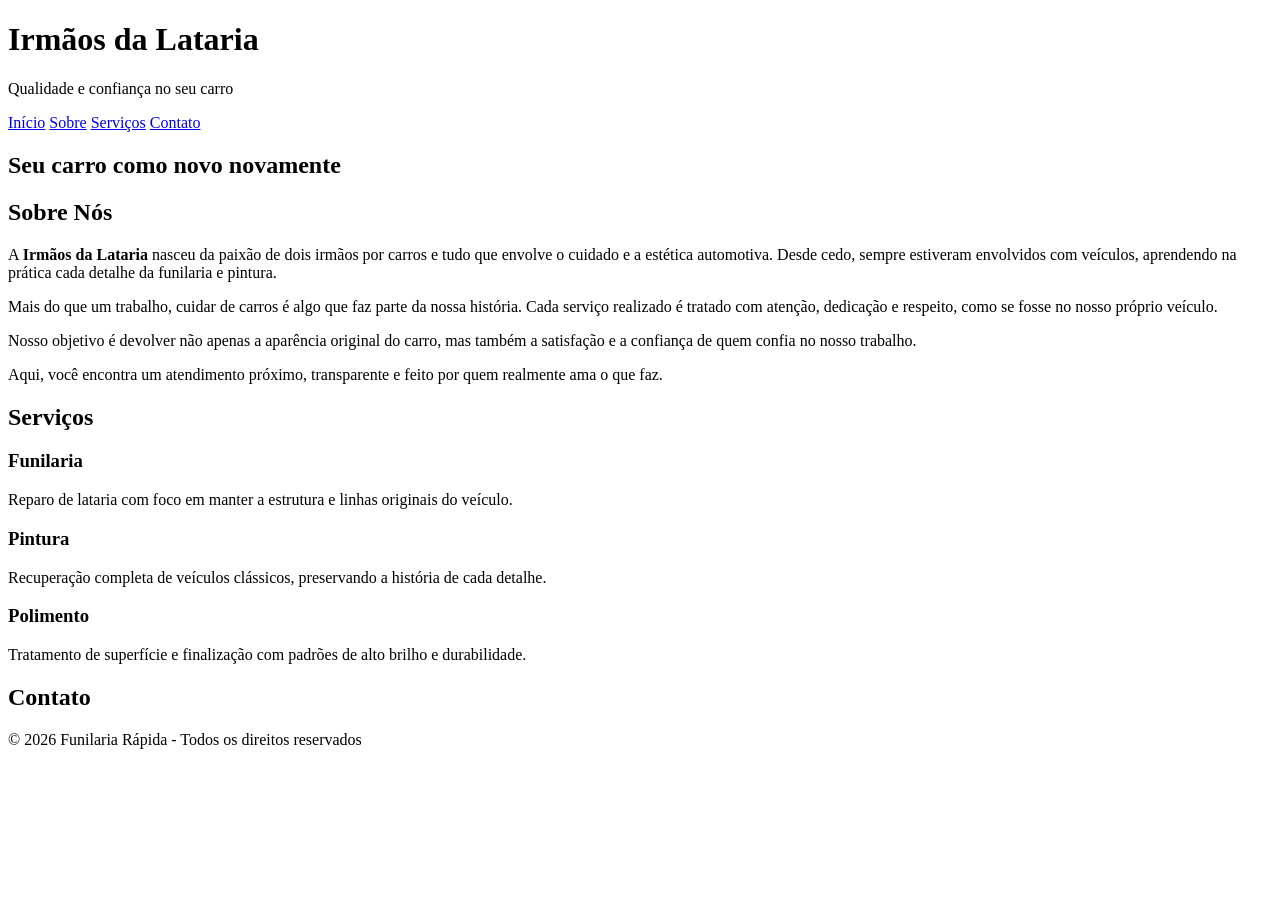
==== index.html @ d2d733c0 "ajustes" ====
<!DOCTYPE html>
<html lang="pt-br">

<head>
    <meta charset="UTF-8">
    <meta name="viewport" content="width=device-width, initial-scale=1.0">
    <link rel="shortcut icon" href="" type="image/x-icon">
    <title>Irmãos da Lataria</title>
    <link rel="stylesheet" href="reset.css">
    <link rel="stylesheet" href="style.css">
</head>

<body>

    <header>
        <h1>Irmãos da Lataria</h1>
        <p>Qualidade e confiança no seu carro</p>
    </header>

    <nav>
        <a href="#">Início</a>
        <a href="#sobre">Sobre</a>
        <a href="#servicos">Serviços</a>
        <a href="#contato">Contato</a>
    </nav>

    <section class="banner">
        <h2>Seu carro como novo novamente</h2>
    </section>

    <section class="sobre">
        <h2>Sobre Nós</h2>

        <div class="about">
            <p>
                A <strong>Irmãos da Lataria</strong> nasceu da paixão de dois irmãos por carros e tudo
                que envolve o cuidado e a estética automotiva. Desde cedo, sempre estiveram
                envolvidos com veículos, aprendendo na prática cada detalhe da funilaria e pintura.
            </p>

            <p>
                Mais do que um trabalho, cuidar de carros é algo que faz parte da nossa história.
                Cada serviço realizado é tratado com atenção, dedicação e respeito, como se fosse
                no nosso próprio veículo.
            </p>

            <p>
                Nosso objetivo é devolver não apenas a aparência original do carro, mas também a
                satisfação e a confiança de quem confia no nosso trabalho.
            </p>

            <p>
                Aqui, você encontra um atendimento próximo, transparente e feito por quem realmente
                ama o que faz.
            </p>
        </div>
    </section>

    <section class="servicos">
        <h2>Serviços</h2>

        <div class="servico">
            <div class="card">
                <h3>Funilaria</h3>
                <p>Reparo de lataria com foco em manter a estrutura e linhas originais do veículo.</p>
            </div>

            <div class="card">
                <h3>Pintura</h3>
                <p>Recuperação completa de veículos clássicos, preservando a história de cada detalhe.</p>
            </div>

            <div class="card">
                <h3>Polimento</h3>
                <p>Tratamento de superfície e finalização com padrões de alto brilho e durabilidade.</p>
            </div>
        </div>
    </section>

    <section class="contato">
        <h2>Contato</h2>
        <p></p>
        <p></p>
        <p></p>
    </section>

    <footer>
        <p>© 2026 Funilaria Rápida - Todos os direitos reservados</p>
    </footer>

</body>

</html>
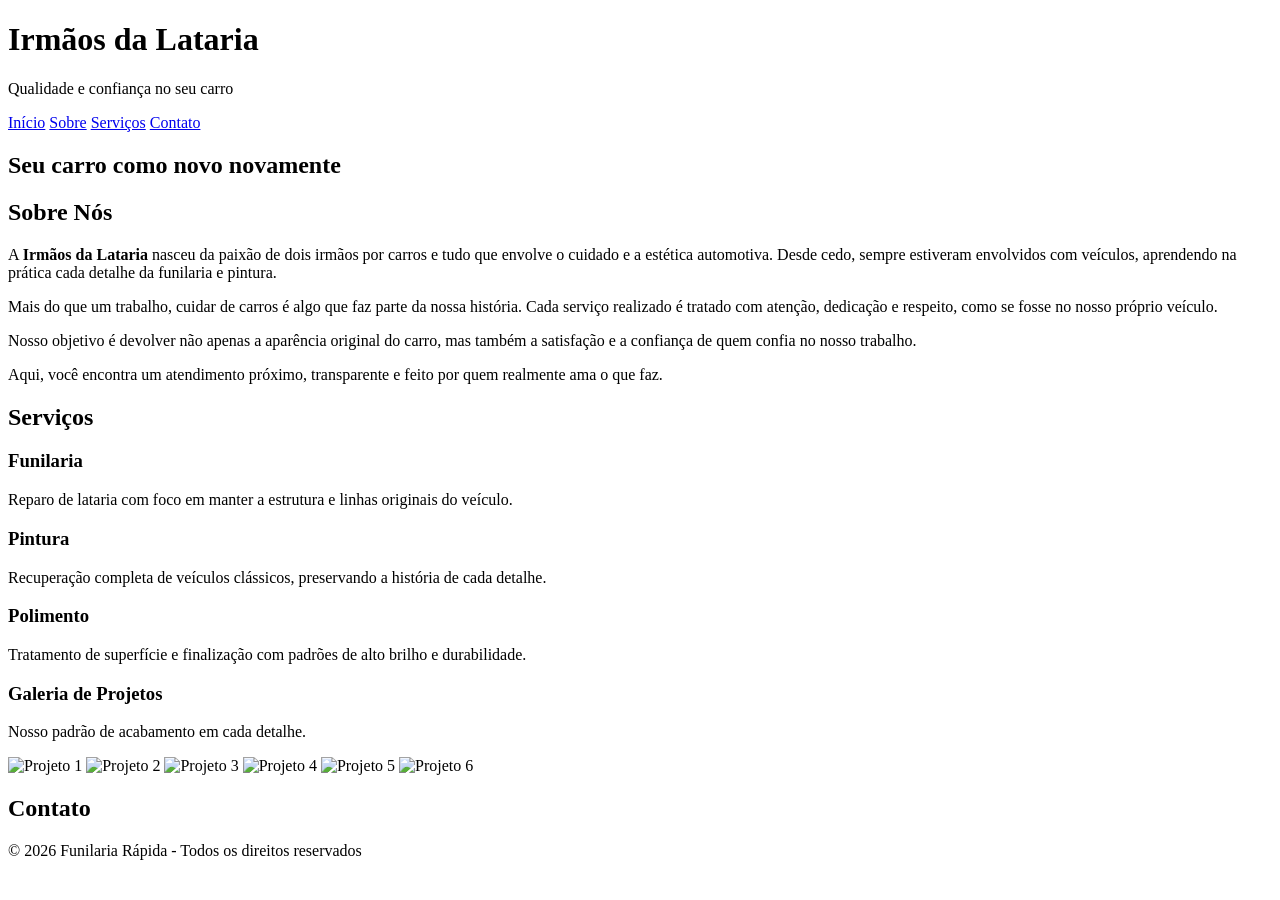
==== commit f7acc5a2: "subindo as outras pags" ====
--- a/index.html
+++ b/index.html
@@ -77,6 +77,20 @@
         </div>
     </section>
 
+    <section class="galeria">
+        <h3>Galeria de Projetos</h3>
+        <p>Nosso padrão de acabamento em cada detalhe.</p>
+
+        <div class="carousel">
+            <img src="img/car1.jpg" alt="Projeto 1" />
+            <img src="img/car2.jpg" alt="Projeto 2" />
+            <img src="img/car3.jpg" alt="Projeto 3" />
+            <img src="img/car4.jpg" alt="Projeto 4" />
+            <img src="img/car5.jpg" alt="Projeto 5" />
+            <img src="img/car6.jpg" alt="Projeto 6" />
+        </div>
+    </section>
+
     <section class="contato">
         <h2>Contato</h2>
         <p></p>
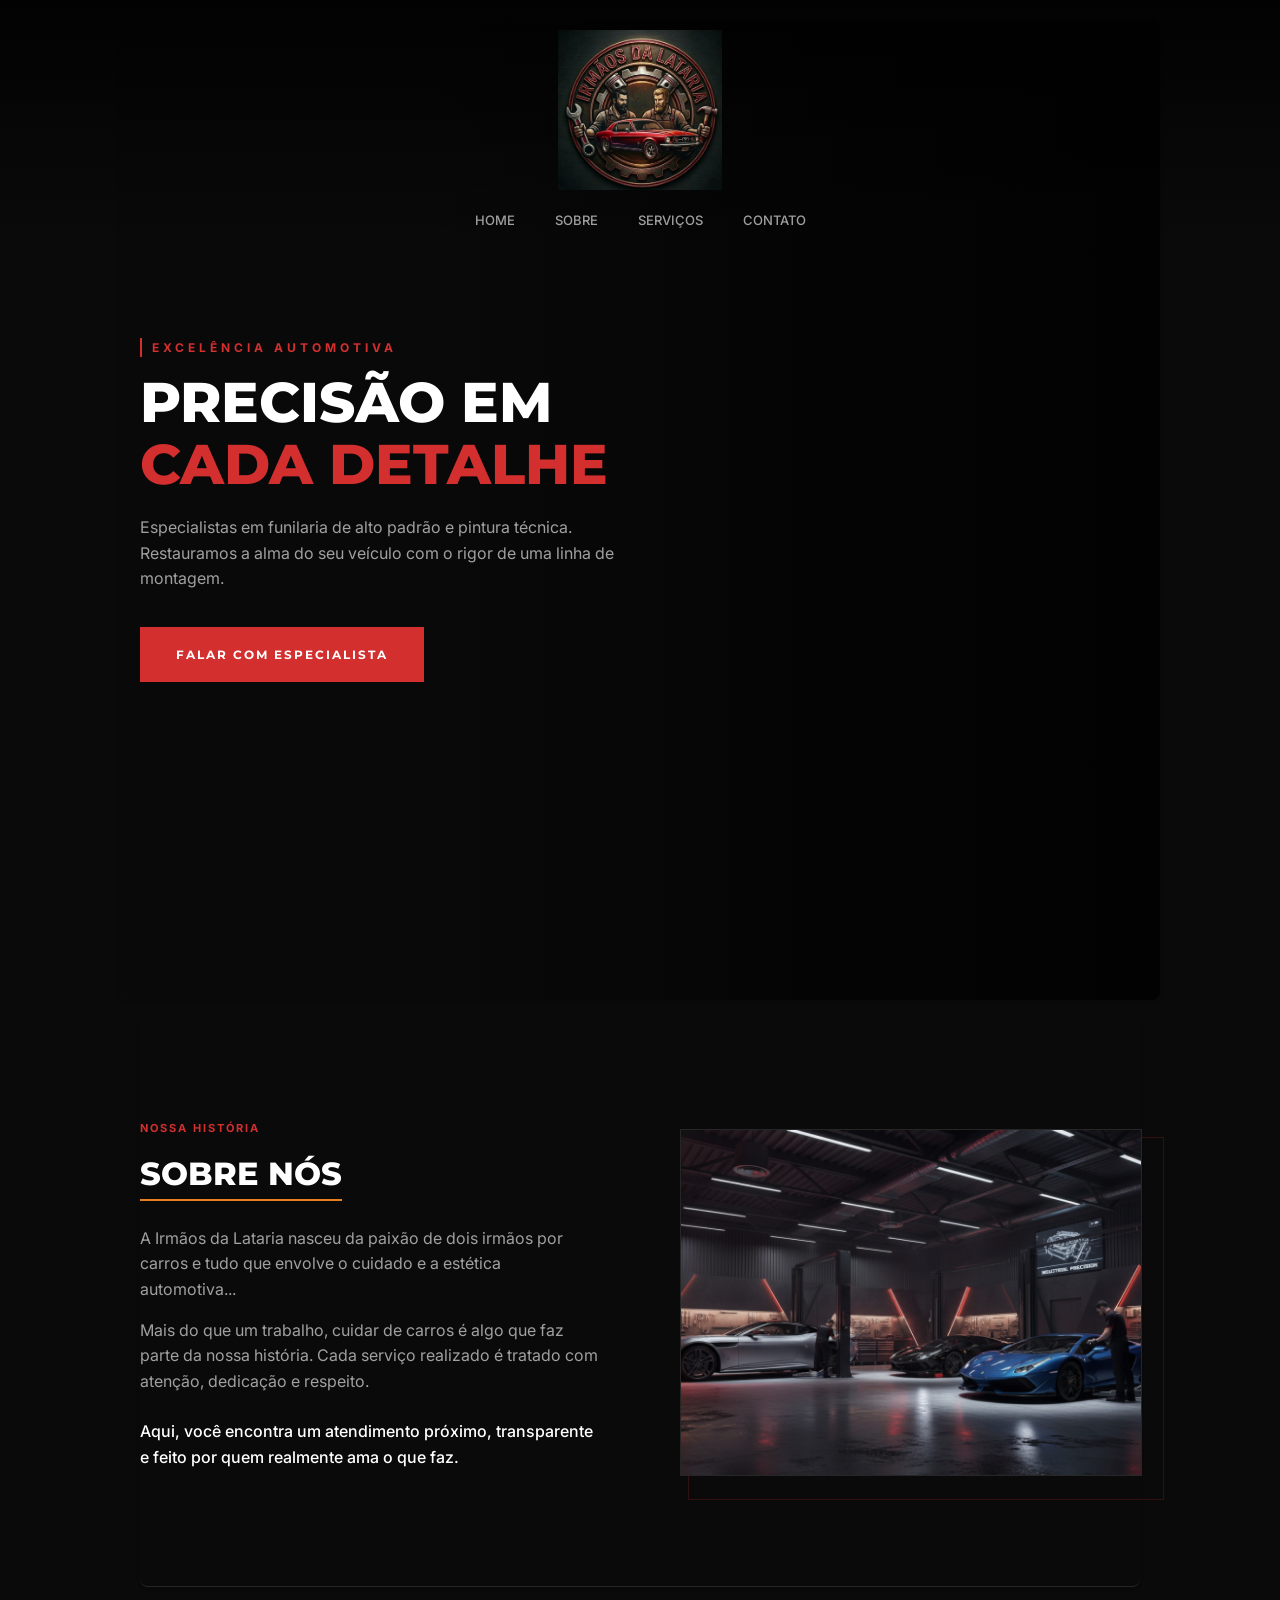
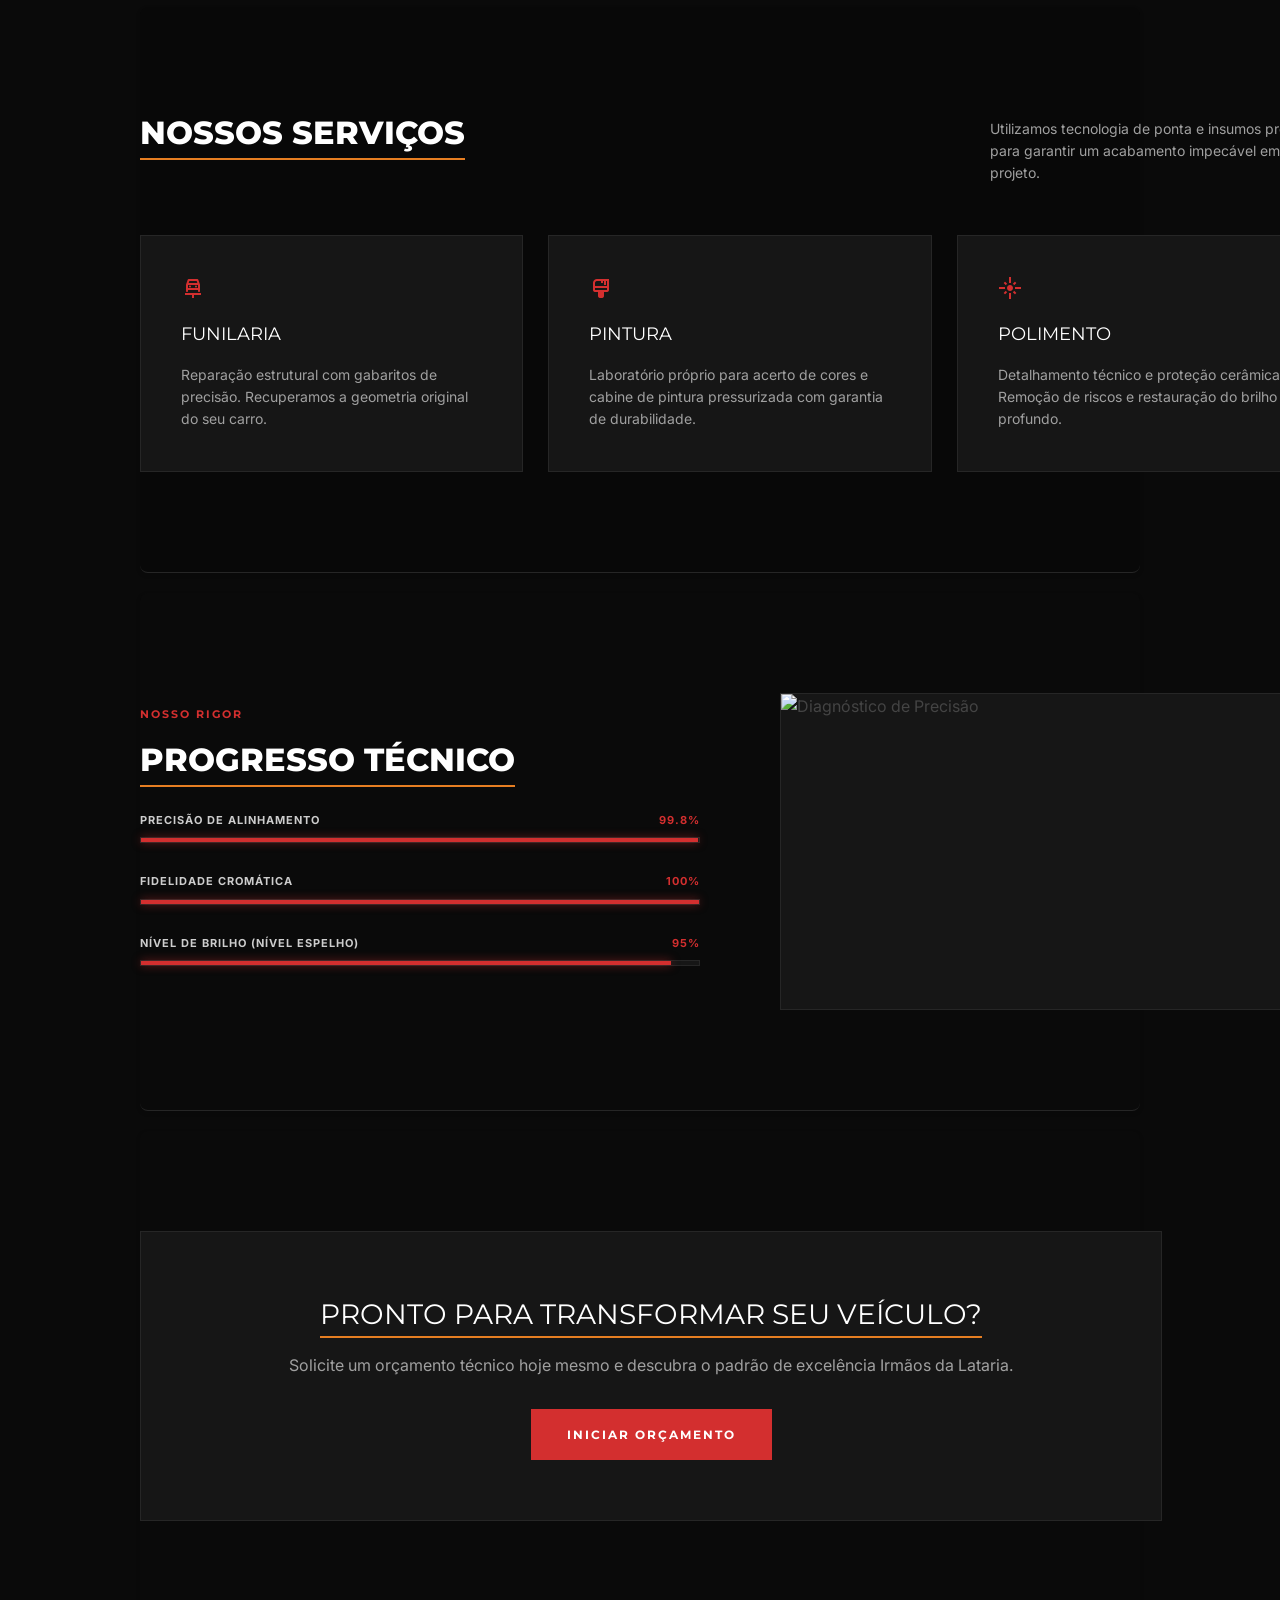
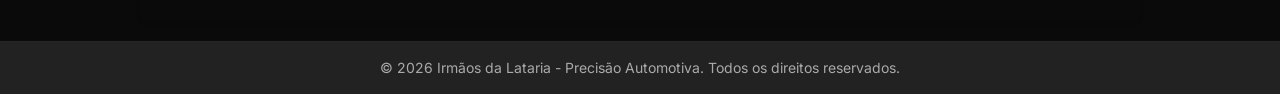
==== commit c6dda219: "ajuste nas imgs" ====
--- a/index.html
+++ b/index.html
@@ -4,104 +4,149 @@
 <head>
     <meta charset="UTF-8">
     <meta name="viewport" content="width=device-width, initial-scale=1.0">
-    <link rel="shortcut icon" href="" type="image/x-icon">
-    <title>Irmãos da Lataria</title>
-    <link rel="stylesheet" href="reset.css">
-    <link rel="stylesheet" href="style.css">
+    <title>Irmãos da Lataria | Precisão Automotiva</title>
+    <link rel="stylesheet" href="css/reset.css">
+    <link rel="stylesheet" href="css/style.css">
+    <link
+        href="https://fonts.googleapis.com/css2?family=Montserrat:wght@700;800&family=Inter:wght@400;500;700&display=swap"
+        rel="stylesheet">
+    <link href="https://fonts.googleapis.com/css2?family=Material+Symbols+Outlined:wght,FILL@100..700,0..1&display=swap"
+        rel="stylesheet">
 </head>
 
 <body>
-
-    <header>
-        <h1>Irmãos da Lataria</h1>
-        <p>Qualidade e confiança no seu carro</p>
+    <header class="cabecalhoPrincipal">
+        <div class="containerCabecalho">
+            <div class="logo">
+                <img src="img/logo.png" alt="Logo Irmãos da Lataria" class="logoImagem">
+            </div>
+            <nav class="menuNavegacao">
+                <a href="#">Home</a>
+                <a href="#sobre">Sobre</a>
+                <a href="#servicos">Serviços</a>
+                <a href="#contato">Contato</a>
+            </nav>
+        </div>
     </header>
 
-    <nav>
-        <a href="#">Início</a>
-        <a href="#sobre">Sobre</a>
-        <a href="#servicos">Serviços</a>
-        <a href="#contato">Contato</a>
-    </nav>
-
-    <section class="banner">
-        <h2>Seu carro como novo novamente</h2>
-    </section>
-
-    <section class="sobre">
-        <h2>Sobre Nós</h2>
-
-        <div class="about">
-            <p>
-                A <strong>Irmãos da Lataria</strong> nasceu da paixão de dois irmãos por carros e tudo
-                que envolve o cuidado e a estética automotiva. Desde cedo, sempre estiveram
-                envolvidos com veículos, aprendendo na prática cada detalhe da funilaria e pintura.
-            </p>
-
-            <p>
-                Mais do que um trabalho, cuidar de carros é algo que faz parte da nossa história.
-                Cada serviço realizado é tratado com atenção, dedicação e respeito, como se fosse
-                no nosso próprio veículo.
-            </p>
-
-            <p>
-                Nosso objetivo é devolver não apenas a aparência original do carro, mas também a
-                satisfação e a confiança de quem confia no nosso trabalho.
-            </p>
-
-            <p>
-                Aqui, você encontra um atendimento próximo, transparente e feito por quem realmente
-                ama o que faz.
-            </p>
+    <section class="secaoBanner">
+        <div class="mascaraBanner"></div>
+        <div class="conteudoBanner">
+            <span class="subtituloBanner">Excelência Automotiva</span>
+            <h1 class="tituloBanner">Precisão em<br><span class="textoVermelho">cada detalhe</span></h1>
+            <p class="descricaoBanner">Especialistas em funilaria de alto padrão e pintura técnica. Restauramos a alma
+                do seu veículo com o rigor de uma linha de montagem.</p>
+            <a href="#contato" class="botaoPrincipal">Falar com Especialista</a>
         </div>
     </section>
 
-    <section class="servicos">
-        <h2>Serviços</h2>
-
-        <div class="servico">
-            <div class="card">
-                <h3>Funilaria</h3>
-                <p>Reparo de lataria com foco em manter a estrutura e linhas originais do veículo.</p>
+    <section id="sobre" class="secaoSobre">
+        <div class="containerSobre">
+            <div class="textoSobre">
+                <span class="subtituloSecao">Nossa História</span>
+                <h2 class="tituloSecao">Sobre Nós</h2>
+                <p>A <strong>Irmãos da Lataria</strong> nasceu da paixão de dois irmãos por carros e tudo que envolve o
+                    cuidado e a estética automotiva...</p>
+                <p>Mais do que um trabalho, cuidar de carros é algo que faz parte da nossa história. Cada serviço
+                    realizado é tratado com atenção, dedicação e respeito.</p>
+                <p class="textoDestque">Aqui, você encontra um atendimento próximo, transparente e feito por quem
+                    realmente ama o que faz.</p>
             </div>
-
-            <div class="card">
-                <h3>Pintura</h3>
-                <p>Recuperação completa de veículos clássicos, preservando a história de cada detalhe.</p>
-            </div>
-
-            <div class="card">
-                <h3>Polimento</h3>
-                <p>Tratamento de superfície e finalização com padrões de alto brilho e durabilidade.</p>
+            <div class="imagemSobreContainer">
+                <div class="efeitoBordaImagem"></div>
+                <img src="img/oficina.png" alt="Oficina Irmãos da Lataria" class="imagemEspaco">
             </div>
         </div>
     </section>
 
-    <section class="galeria">
-        <h3>Galeria de Projetos</h3>
-        <p>Nosso padrão de acabamento em cada detalhe.</p>
-
-        <div class="carousel">
-            <img src="img/car1.jpg" alt="Projeto 1" />
-            <img src="img/car2.jpg" alt="Projeto 2" />
-            <img src="img/car3.jpg" alt="Projeto 3" />
-            <img src="img/car4.jpg" alt="Projeto 4" />
-            <img src="img/car5.jpg" alt="Projeto 5" />
-            <img src="img/car6.jpg" alt="Projeto 6" />
+    <section id="servicos" class="secaoServicos">
+        <div class="containerServicos">
+            <div class="topoServicos">
+                <h2 class="tituloSecao">Nossos Serviços</h2>
+                <p class="resumoServicos">Utilizamos tecnologia de ponta e insumos premium para garantir um acabamento
+                    impecável em cada projeto.</p>
+            </div>
+            <div class="gradeServicos">
+                <div class="cardServico">
+                    <span class="material-symbols-outlined iconeCard">car_repair</span>
+                    <h3>Funilaria</h3>
+                    <p>Reparação estrutural com gabaritos de precisão. Recuperamos a geometria original do seu carro.
+                    </p>
+                </div>
+                <div class="cardServico">
+                    <span class="material-symbols-outlined iconeCard">format_paint</span>
+                    <h3>Pintura</h3>
+                    <p>Laboratório próprio para acerto de cores e cabine de pintura pressurizada com garantia de
+                        durabilidade.</p>
+                </div>
+                <div class="cardServico">
+                    <span class="material-symbols-outlined iconeCard">flare</span>
+                    <h3>Polimento</h3>
+                    <p>Detalhamento técnico e proteção cerâmica. Remoção de riscos e restauração do brilho profundo.</p>
+                </div>
+            </div>
         </div>
     </section>
 
-    <section class="contato">
-        <h2>Contato</h2>
-        <p></p>
-        <p></p>
-        <p></p>
+    <section class="secaoProgresso">
+        <div class="containerProgresso">
+            <div class="infoProgresso">
+                <h3 class="subtituloSecao">Nosso Rigor</h3>
+                <h2 class="tituloSecao">Progresso Técnico</h2>
+                <div class="grupoIndicadores">
+
+                    <div class="itemIndicador">
+                        <div class="legendasIndicador">
+                            <span>Precisão de Alinhamento</span>
+                            <span class="valorIndicador">99.8%</span>
+                        </div>
+                        <div class="barraProgresso">
+                            <div class="preenchimentoProgresso" style="width: 99.8%;"></div>
+                        </div>
+                    </div>
+
+                    <div class="itemIndicador">
+                        <div class="legendasIndicador">
+                            <span>Fidelidade Cromática</span>
+                            <span class="valorIndicador">100%</span>
+                        </div>
+                        <div class="barraProgresso">
+                            <div class="preenchimentoProgresso" style="width: 100%;"></div>
+                        </div>
+                    </div>
+
+                    <div class="itemIndicador">
+                        <div class="legendasIndicador">
+                            <span>Nível de Brilho (Nível Espelho)</span>
+                            <span class="valorIndicador">95%</span>
+                        </div>
+                        <div class="barraProgresso">
+                            <div class="preenchimentoProgresso" style="width: 95%;"></div>
+                        </div>
+                    </div>
+
+                </div>
+            </div>
+            <div class="imagemProgressoContainer">
+                <img src="https://lh3.googleusercontent.com/aida-public/[base64]"
+                    alt="Diagnóstico de Precisão" class="imagemEspaco proporcaoVideo">
+            </div>
+        </div>
+    </section>
+
+    <section id="contato" class="secaoChamada">
+        <div class="caixaChamada">
+            <h2>Pronto para transformar seu veículo?</h2>
+            <p>Solicite um orçamento técnico hoje mesmo e descubra o padrão de excelência Irmãos da Lataria.</p>
+            <button id="botaoOrcamento" class="botaoPrincipal">Iniciar Orçamento</button>
+        </div>
     </section>
 
     <footer>
-        <p>© 2026 Funilaria Rápida - Todos os direitos reservados</p>
+        <p>&copy; 2026 Irmãos da Lataria - Precisão Automotiva. Todos os direitos reservados.</p>
     </footer>
 
+    <script src="js/script.js"></script>
 </body>
 
 </html>
--- a/css/style.css
+++ b/css/style.css
@@ -0,0 +1,575 @@
+body {
+  background-color: #0A0A0A;
+  color: #CDCDCD;
+  font-family: 'Inter', sans-serif;
+  line-height: 1.6;
+}
+
+h1,
+h2,
+h3,
+.logoTexto,
+.botaoPrincipal {
+  font-family: 'Montserrat', sans-serif;
+}
+
+footer {
+  background-color: #000000;
+  padding: 40px 0;
+  text-align: center;
+  border-top: 1px solid #262626;
+  font-size: 12px;
+  color: #666;
+}
+
+/*#region pag home */
+.cabecalhoPrincipal {
+  position: absolute;
+  top: 0;
+  left: 0;
+  width: 100%;
+  z-index: 100;
+  background: linear-gradient(to bottom, rgba(0, 0, 0, 0.8), transparent);
+}
+
+.containerCabecalho {
+  width: 1200px;
+  margin: 0 auto;
+  padding: 30px 0 15px 0;
+  display: flex;
+  flex-direction: column;
+  align-items: center;
+  gap: 20px;
+}
+
+.logo {
+  display: flex;
+  justify-content: center;
+}
+
+.logoImagem {
+  height: 160px;
+  width: auto;
+  display: block;
+  object-fit: contain;
+}
+
+.menuNavegacao {
+  display: flex;
+  justify-content: center;
+}
+
+.menuNavegacao a {
+  color: #A0A0A0;
+  text-decoration: none;
+  text-transform: uppercase;
+  font-size: 13px;
+  font-weight: 500;
+  margin: 0 20px;
+  transition: color 0.3s;
+}
+
+.menuNavegacao a:hover {
+  color: #FFFFFF;
+}
+
+/* banner */
+.secaoBanner {
+  position: relative;
+  height: 100vh;
+  display: flex;
+  align-items: center;
+  background-image: url('https://lh3.googleusercontent.com/aida-public/[base64]');
+  background-size: cover;
+  background-position: center;
+  background-repeat: no-repeat;
+  background-color: #000000;
+}
+
+.mascaraBanner {
+  position: absolute;
+  inset: 0;
+  background: linear-gradient(to right, rgba(10, 10, 10, 0.9) 30%, rgba(10, 10, 10, 0.4) 70%, rgba(10, 10, 10, 0.2));
+  z-index: 1;
+}
+
+.conteudoBanner {
+  position: relative;
+  z-index: 2;
+  width: 1200px;
+  margin: 0 auto;
+}
+
+.subtituloBanner {
+  color: #D32F2F;
+  font-size: 12px;
+  font-weight: 700;
+  text-transform: uppercase;
+  letter-spacing: 4px;
+  border-left: 2px solid #D32F2F;
+  padding-left: 10px;
+  display: block;
+  margin-bottom: 15px;
+}
+
+.tituloBanner {
+  color: #FFFFFF;
+  font-size: 56px;
+  font-weight: 800;
+  text-transform: uppercase;
+  line-height: 1.1;
+  margin-bottom: 20px;
+}
+
+.textoVermelho {
+  color: #D32F2F;
+}
+
+.descricaoBanner {
+  color: #A0A0A0;
+  width: 500px;
+  margin-bottom: 35px;
+}
+
+.botaoPrincipal {
+  display: inline-block;
+  background-color: #D32F2F;
+  color: #FFFFFF;
+  text-decoration: none;
+  text-transform: uppercase;
+  font-size: 12px;
+  font-weight: 700;
+  letter-spacing: 2px;
+  padding: 18px 36px;
+  border: none;
+  cursor: pointer;
+  transition: background 0.3s, transform 0.2s;
+}
+
+.botaoPrincipal:hover {
+  background-color: #B71C1C;
+  transform: translateY(-2px);
+}
+
+.subtituloSecao {
+  color: #D32F2F;
+  font-size: 11px;
+  font-weight: 700;
+  text-transform: uppercase;
+  letter-spacing: 2px;
+  display: block;
+  margin-bottom: 10px;
+}
+
+.tituloSecao {
+  color: #FFFFFF;
+  font-size: 32px;
+  font-weight: 800;
+  text-transform: uppercase;
+  margin-bottom: 25px;
+}
+
+/* SOBRE NÓS */
+.secaoSobre {
+  padding: 100px 0;
+  border-bottom: 1px solid #262626;
+  background-color: #0A0A0A;
+}
+
+.containerSobre {
+  /* width: 1200px; */
+  margin: 0 auto;
+  display: grid;
+  grid-template-columns: 1fr 1fr;
+  align-items: center;
+  gap: 80px;
+}
+
+.textoSobre {
+  text-align: left;
+}
+
+.textoSobre p {
+  color: #A0A0A0;
+  margin-bottom: 15px;
+}
+
+.textoSobre .textoDestque {
+  color: #FFFFFF;
+  font-weight: 500;
+  margin-top: 25px;
+}
+
+.imagemSobreContainer {
+  position: relative;
+  width: 100%;
+}
+
+.efeitoBordaImagem {
+  position: absolute;
+  inset: 0;
+  border: 1px solid rgba(211, 47, 47, 0.4);
+  transform: translate(15px, 15px);
+  z-index: 1;
+  pointer-events: none;
+}
+
+.imagemEspaco {
+  position: relative;
+  z-index: 2;
+  background-color: #161616;
+  border: 1px solid #262626;
+  width: 100%;
+  aspect-ratio: 4/3;
+  object-fit: cover;
+  display: block;
+}
+
+.textoSobre .textoDestque {
+  color: #FFFFFF;
+  font-weight: 500;
+  margin-top: 25px;
+}
+
+.imagemSobreContainer {
+  position: relative;
+}
+
+.efeitoBordaImagem {
+  position: absolute;
+  inset: -8px;
+  border: 1px solid rgba(211, 47, 47, 0.2);
+  transform: translate(16px, 16px);
+  z-index: 1;
+}
+
+.imagemEspaco {
+  position: relative;
+  z-index: 2;
+  background-color: #161616;
+  border: 1px solid #262626;
+  width: 100%;
+  aspect-ratio: 4/3;
+  display: flex;
+  align-items: center;
+  justify-content: center;
+  color: #444;
+}
+
+/* SERVIÇOS */
+.secaoServicos {
+  padding: 100px 0;
+  background-color: rgba(0, 0, 0, 0.2);
+  border-bottom: 1px solid #262626;
+}
+
+.containerServicos {
+  width: 1200px;
+  margin: 0 auto;
+}
+
+.topoServicos {
+  display: flex;
+  justify-content: space-between;
+  align-items: flex-end;
+  margin-bottom: 50px;
+}
+
+.resumoServicos {
+  color: #A0A0A0;
+  width: 350px;
+  font-size: 14px;
+}
+
+.gradeServicos {
+  display: grid;
+  grid-template-columns: repeat(3, 1fr);
+  gap: 25px;
+}
+
+.cardServico {
+  background-color: #161616;
+  padding: 40px;
+  border: 1px solid #262626;
+  transition: border-color 0.3s, transform 0.3s;
+}
+
+.cardServico:hover {
+  border-color: rgba(211, 47, 47, 0.4);
+  transform: translateY(-5px);
+}
+
+.iconeCard {
+  color: #D32F2F;
+  font-size: 36px;
+  margin-bottom: 20px;
+  display: block;
+}
+
+.cardServico h3 {
+  color: #FFFFFF;
+  text-transform: uppercase;
+  font-size: 18px;
+  margin-bottom: 15px;
+}
+
+.cardServico p {
+  color: #A0A0A0;
+  font-size: 14px;
+}
+
+/* PROGRESSO TÉCNICO */
+.secaoProgresso {
+  padding: 100px 0;
+  border-bottom: 1px solid #262626;
+  background-color: #0A0A0A;
+}
+
+.containerProgresso {
+  width: 1200px;
+  margin: 0 auto;
+  display: grid;
+  grid-template-columns: 1fr 1fr;
+  align-items: center;
+  gap: 80px;
+}
+
+.infoProgresso {
+  text-align: left;
+}
+
+.itemIndicador {
+  margin-bottom: 30px;
+}
+
+.legendasIndicador {
+  display: flex;
+  justify-content: space-between;
+  font-size: 11px;
+  font-weight: 700;
+  text-transform: uppercase;
+  margin-bottom: 8px;
+  letter-spacing: 1px;
+}
+
+.valorIndicador {
+  color: #D32F2F;
+}
+
+.barraProgresso {
+  height: 4px;
+  background-color: #161616;
+  border: 1px solid #262626;
+}
+
+.preenchimentoProgresso {
+  height: 100%;
+  background-color: #D32F2F;
+  box-shadow: 0 0 10px rgba(211, 47, 47, 0.6);
+}
+
+.imagemProgressoContainer {
+  width: 100%;
+}
+
+.proporcaoVideo {
+  width: 100%;
+  aspect-ratio: 16/9;
+  object-fit: cover;
+  border: 1px solid #262626;
+  display: block;
+}
+
+/* CONTATO / CTA */
+.secaoChamada {
+  padding: 100px 0;
+}
+
+.caixaChamada {
+  width: 900px;
+  margin: 0 auto;
+  background-color: #161616;
+  border: 1px solid #262626;
+  padding: 60px;
+  text-align: center;
+}
+
+.caixaChamada h2 {
+  color: #FFFFFF;
+  text-transform: uppercase;
+  font-size: 28px;
+  margin-bottom: 15px;
+}
+
+.caixaChamada p {
+  color: #A0A0A0;
+  margin-bottom: 30px;
+}
+
+
+/*#endregion pag home */
+
+/* #region pag sobre */
+section {
+  padding: 40px 20px;
+  max-width: 1000px;
+  margin: 20px auto;
+  border-radius: 8px;
+  box-shadow: 0 2px 5px rgba(0, 0, 0, 0.1);
+}
+
+h2 {
+  color: #e67e22;
+  border-bottom: 2px solid #e67e22;
+  display: inline-block;
+  margin-bottom: 20px;
+}
+
+.historia {
+  display: grid;
+  grid-template-columns: 1fr 1fr;
+  gap: 40px;
+  align-items: start;
+}
+
+.diferencial ul {
+  list-style: none;
+  padding: 0;
+}
+
+.diferencial li {
+  margin-bottom: 10px;
+  padding-left: 20px;
+  position: relative;
+}
+
+.diferencial li::before {
+  content: "✔";
+  color: #e67e22;
+  position: absolute;
+  left: 0;
+}
+
+/* #endregion pag sobre */
+
+/* #region pag serviços */
+.containerS {
+  display: grid;
+  grid-template-columns: repeat(auto-fit, minmax(280px, 1fr));
+  gap: 30px;
+  padding: 60px 20px;
+  max-width: 1200px;
+  margin: 0 auto;
+}
+
+.service {
+  background: #fff;
+  padding: 20px;
+  border-radius: 10px;
+  box-shadow: 0 4px 6px rgba(0, 0, 0, 0.1);
+  text-align: center;
+  transition: transform 0.3s ease;
+}
+
+.service:hover {
+  transform: translateY(-5px);
+}
+
+.service img {
+  width: 100%;
+  height: 180px;
+  object-fit: cover;
+  border-radius: 6px;
+  margin-bottom: 15px;
+}
+
+.service h3 {
+  color: #2c3e50;
+  margin-bottom: 10px;
+}
+
+.service p {
+  font-size: 0.95rem;
+  color: #666;
+}
+
+.orcamento {
+  text-align: center;
+  margin: 40px 0;
+}
+
+.btn-primary {
+  background: #e67e22;
+  color: white;
+  padding: 15px 30px;
+  text-decoration: none;
+  border-radius: 5px;
+  font-weight: bold;
+  display: inline-block;
+}
+
+.btn-primary:hover {
+  background: #d35400;
+}
+
+/* #endregion pag serviços */
+
+/* #region contato */
+.contato form {
+  display: flex;
+  flex-direction: column;
+  gap: 15px;
+  background: #f9f9f9;
+  padding: 25px;
+  border-radius: 8px;
+  border: 1px solid #eee;
+}
+
+.contato input,
+.contato textarea {
+  padding: 12px;
+  border: 1px solid #ccc;
+  border-radius: 5px;
+  width: 100%;
+}
+
+.contato button {
+  padding: 12px;
+  background: #e67e22;
+  color: white;
+  border: none;
+  border-radius: 5px;
+  font-weight: bold;
+  cursor: pointer;
+  transition: 0.3s;
+}
+
+.contato button:hover {
+  background: #d35400;
+}
+
+.map {
+  margin-top: 20px;
+  overflow: hidden;
+  border-radius: 8px;
+}
+
+/* #endregion contato */
+
+/* #region footer */
+.contato {
+  background-color: #111;
+  color: white;
+  text-align: center;
+  padding: 30px;
+}
+
+footer {
+  background-color: #222;
+  color: #aaa;
+  text-align: center;
+  padding: 15px;
+  font-size: 14px;
+}
+
+/* #endregion footer */
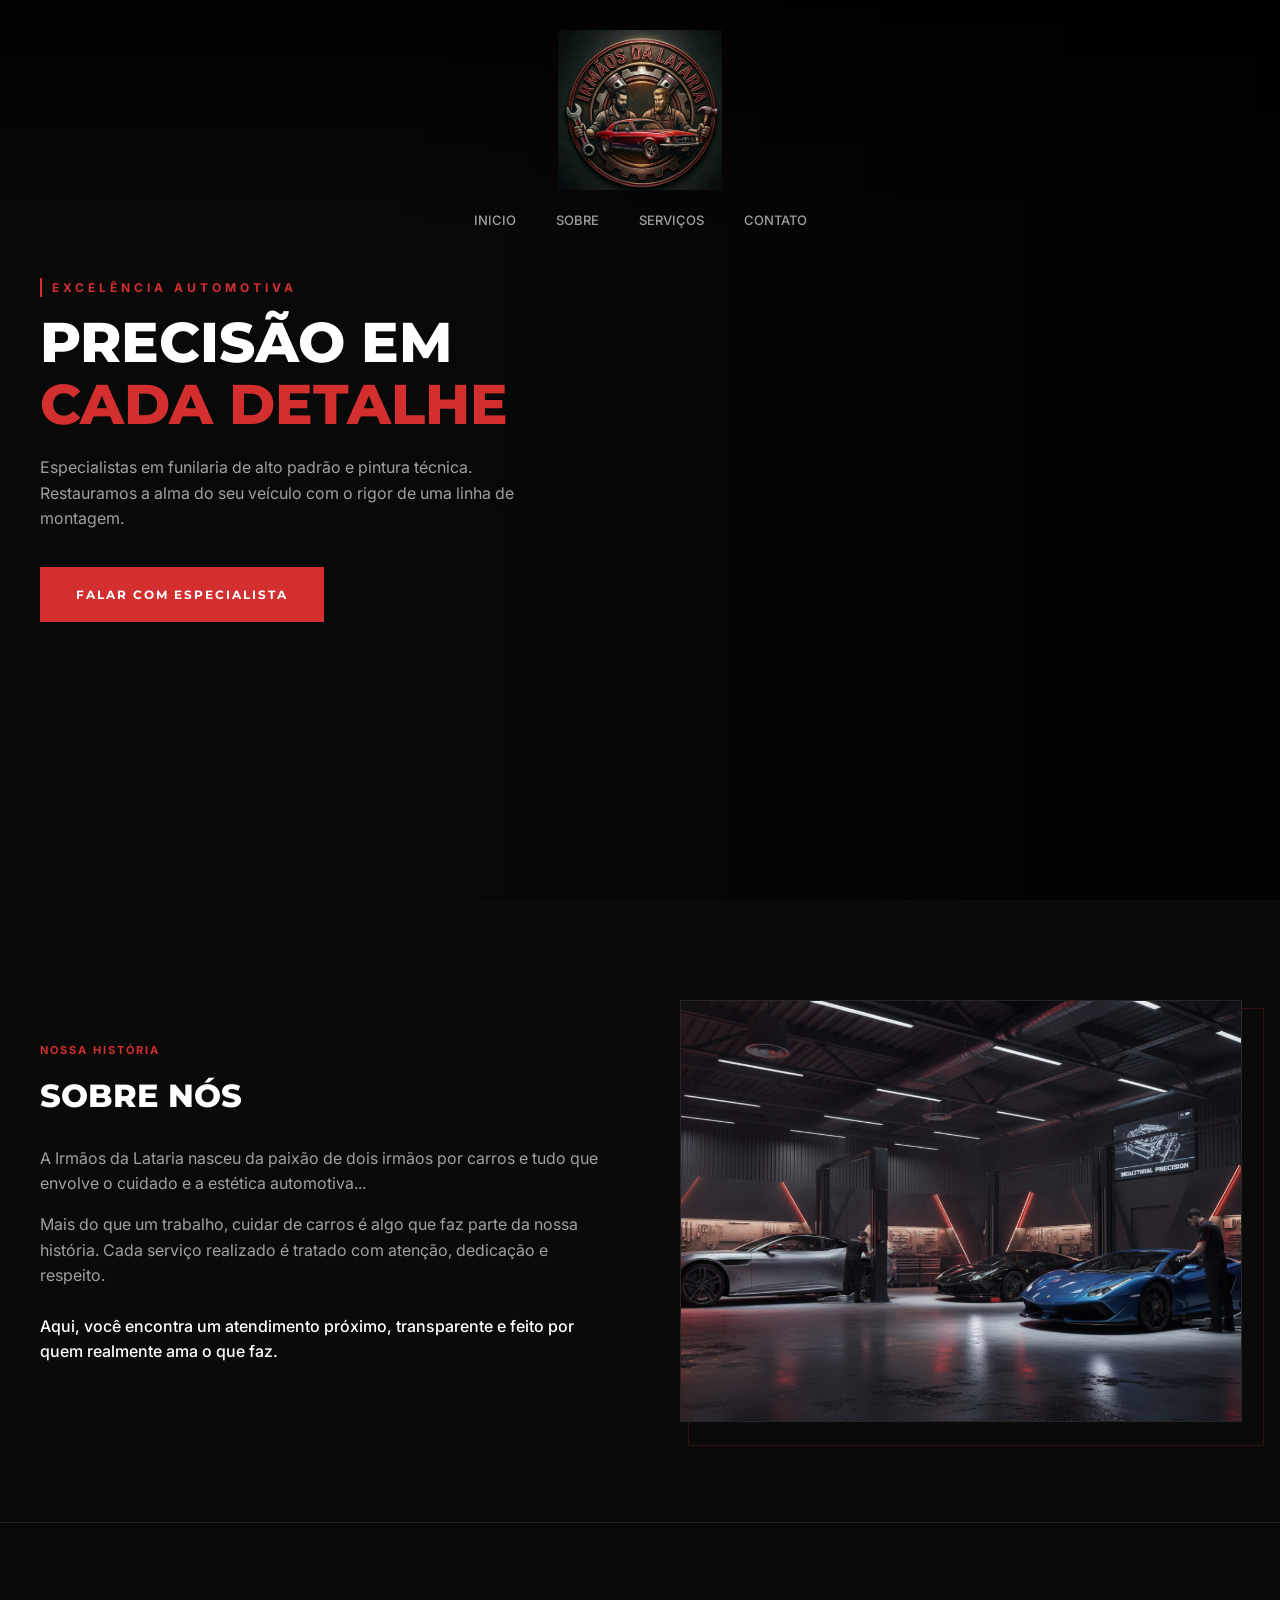
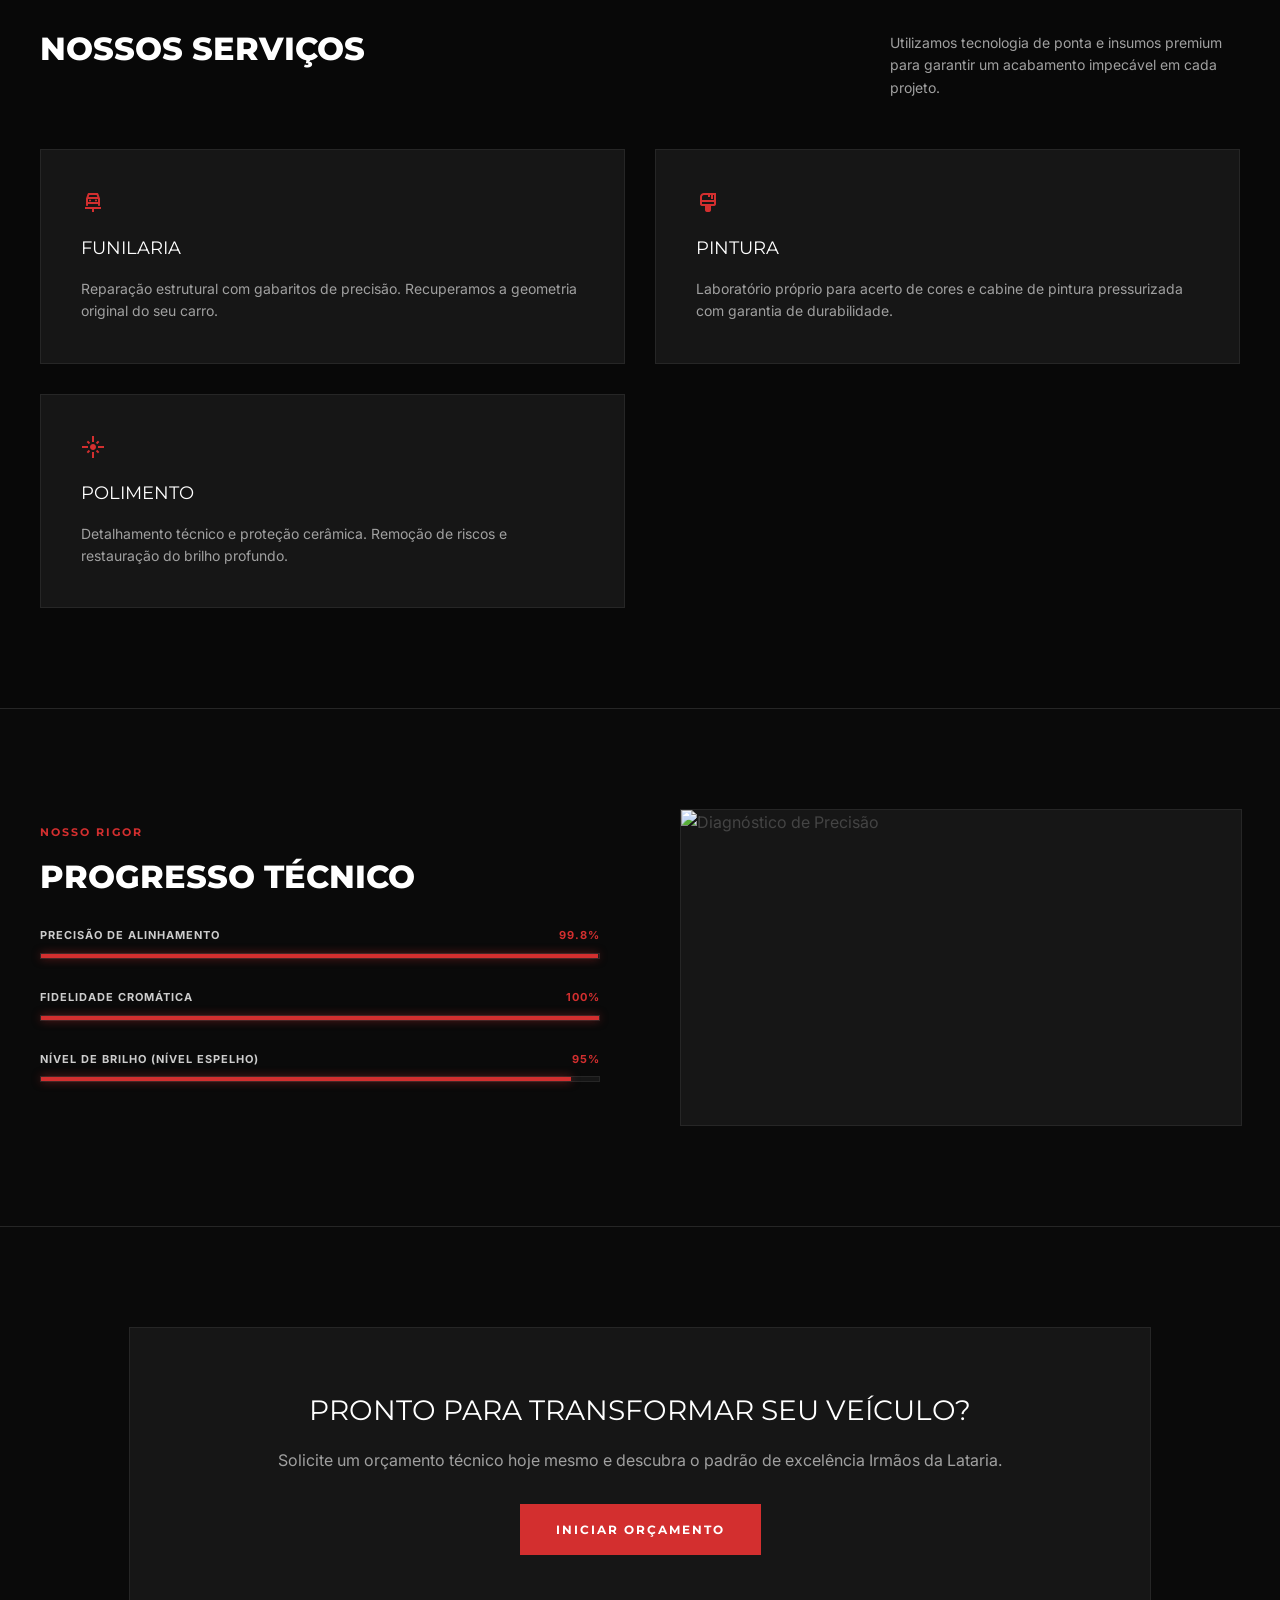
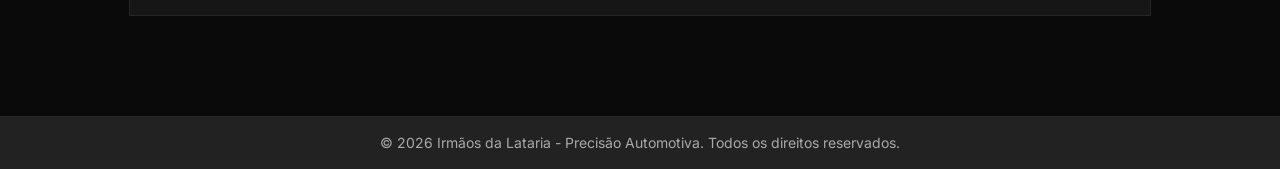
==== commit 7de2e481: "ajustes nas pags" ====
--- a/index.html
+++ b/index.html
@@ -21,10 +21,10 @@
                 <img src="img/logo.png" alt="Logo Irmãos da Lataria" class="logoImagem">
             </div>
             <nav class="menuNavegacao">
-                <a href="#">Home</a>
-                <a href="#sobre">Sobre</a>
-                <a href="#servicos">Serviços</a>
-                <a href="#contato">Contato</a>
+                <a href="index.html">Inicio</a>
+                <a href="sobre.html">Sobre</a>
+                <a href="servicos.html">Serviços</a>
+                <a href="contato.html">Contato</a>
             </nav>
         </div>
     </header>
--- a/css/style.css
+++ b/css/style.css
@@ -177,7 +177,7 @@
 }
 
 .containerSobre {
-  /* width: 1200px; */
+  width: 1200px;
   margin: 0 auto;
   display: grid;
   grid-template-columns: 1fr 1fr;
@@ -410,106 +410,976 @@
 /*#endregion pag home */
 
 /* #region pag sobre */
-section {
-  padding: 40px 20px;
-  max-width: 1000px;
-  margin: 20px auto;
-  border-radius: 8px;
-  box-shadow: 0 2px 5px rgba(0, 0, 0, 0.1);
-}
-
-h2 {
-  color: #e67e22;
-  border-bottom: 2px solid #e67e22;
+.icones {
+  font-family: 'Material Symbols Outlined';
+  font-variation-settings: 'FILL' 0, 'wght' 400, 'GRAD' 0, 'opsz' 24;
+  display: inline-block;
+  vertical-align: middle;
+}
+
+.containerS {
+  max-width: 1200px;
+  margin: 0 auto;
+  padding: 0 20px;
+  width: 100%;
+}
+
+/* ---Intro --- */
+.intro {
+  position: relative;
+  padding-top: 70px;
+  height: 80vh;
+  min-height: 500px;
+  display: flex;
+  align-items: flex-end;
+}
+
+.banner {
+  position: absolute;
+  inset: 0;
+  z-index: -1;
+  overflow: hidden;
+}
+
+.banner img {
+  width: 100%;
+  height: 100%;
+  object-fit: cover;
+  filter: brightness(0.4) grayscale(0.2);
+}
+
+.filtro {
+  position: absolute;
+  inset: 0;
+  background: linear-gradient(to top, #131313 10%, transparent 100%);
+}
+
+.conteudo {
+  width: 100%;
+  padding-bottom: 60px;
+}
+
+.heranca {
+  background-color: #e53935;
+  color: white;
+  padding: 4px 12px;
+  font-size: 12px;
+  text-transform: uppercase;
+  font-weight: 700;
+  letter-spacing: 2px;
+  display: inline-block;
+  margin-bottom: 15px;
+}
+
+.conteudo h2 {
+  font-size: clamp(24px, 5vw, 36px);
+  max-width: 700px;
+  line-height: 1.2;
+  margin-bottom: 20px;
+}
+
+.conteudo p {
+  color: #cccccc;
+  max-width: 600px;
+  line-height: 1.6;
+}
+
+/* --- História --- */
+.historia {
+  padding: 80px 80px;
+  background-color: #1a1a1a;
+}
+
+.nossahistoria {
+  display: grid;
+  grid-template-columns: repeat(auto-fit, minmax(300px, 1fr));
+  gap: 50px;
+  align-items: center;
+}
+
+.resumo h2 {
+  font-size: 32px;
+  color: #e53935;
+  text-transform: uppercase;
+  margin-bottom: 15px;
+}
+
+.resumo p {
+  color: #cccccc;
+  line-height: 1.6;
+  margin-bottom: 30px;
+}
+
+.resumo span {
+  color: #fff;
+  font-weight: 700;
+}
+
+.origem h3 {
+  font-size: 22px;
+  text-transform: uppercase;
+  margin-bottom: 15px;
+}
+
+.origem p {
+  color: #aaaaaa;
+  line-height: 1.6;
+  margin-bottom: 30px;
+}
+
+.blocos {
+  display: grid;
+  grid-template-columns: repeat(auto-fit, minmax(180px, 1fr));
+  gap: 20px;
+  margin-top: 30px;
+}
+
+.item {
+  display: flex;
+  gap: 15px;
+}
+
+.item .icones {
+  color: #e53935;
+  font-size: 28px;
+}
+
+.item h4 {
+  margin: 0 0 5px 0;
+  font-size: 14px;
+  text-transform: uppercase;
+}
+
+.item p {
+  margin: 0;
+  font-size: 12px;
+  color: #aaaaaa;
+}
+
+.midia {
+  position: relative;
+}
+
+.moldura {
+  position: relative;
+  overflow: hidden;
+  aspect-ratio: 1/1;
+}
+
+.moldura img {
+  width: 100%;
+  height: 100%;
+  object-fit: cover;
+  filter: brightness(0.7);
+}
+
+.sombra {
+  position: absolute;
+  inset: 0;
+  background: linear-gradient(to top, rgba(19, 19, 19, 0.9), transparent);
+}
+
+.depoimento {
+  position: absolute;
+  bottom: 0;
+  left: 0;
+  right: 0;
+  padding: 30px;
+}
+
+.depoimento p {
+  font-style: italic;
+  font-size: 14px;
+  margin: 0;
+  color: #fff;
+}
+
+.borda {
+  border: 1px solid rgba(255, 255, 255, 0.1);
+  border-radius: 4px;
+}
+
+.caixa {
+  background-color: rgba(30, 30, 30, 0.9);
+  backdrop-filter: blur(5px);
+  padding: 20px;
+  border-left: 4px solid #e53935;
+}
+
+.pilares {
+  padding: 80px 80px;
+  background-color: #131313;
+}
+
+.titulo {
+  text-align: center;
+  margin-bottom: 50px;
+}
+
+.titulo h3 {
+  font-size: clamp(22px, 4vw, 32px);
+  text-transform: uppercase;
+}
+
+.linhas {
+  display: grid;
+  grid-template-columns: repeat(auto-fit, minmax(260px, 1fr));
+  gap: 30px;
+}
+
+.card {
+  background-color: #1a1a1a;
+  padding: 40px;
+  transition: transform 0.3s ease, border-color 0.3s ease;
+}
+
+.card:hover {
+  transform: translateY(-5px);
+  border-color: #e53935;
+}
+
+.card:nth-child(2) {
+  background-color: #e53935;
+}
+
+.card:nth-child(2) p {
+  color: #ffffff;
+}
+
+.card .icones {
+  font-size: 45px;
+  color: #e53935;
+  margin-bottom: 25px;
+}
+
+.card:nth-child(2) .icones {
+  color: #ffffff;
+}
+
+.card h4 {
+  font-size: 22px;
+  margin-bottom: 15px;
+  text-transform: uppercase;
+}
+
+/* --- Infraestrutura --- */
+.infraestrutura {
+  padding: 80px 0;
+  background-color: #1a1a1a;
+}
+
+.containerinfra {
+  max-width: 1200px;
+  margin: 0 auto;
+  padding: 0 20px;
+  width: 100%;
+}
+
+.infraestrutura .infra {
+  display: grid;
+  grid-template-columns: 1fr 1fr;
+  gap: 50px;
+  align-items: center;
+}
+
+.infraestrutura .galeria {
+  display: grid;
+  grid-template-columns: repeat(2, 1fr);
+  gap: 15px;
+}
+
+.infraestrutura .galeria img {
+  width: 100%;
+  height: 200px;
+  object-fit: cover;
+  display: block;
+}
+
+.infraestrutura .borda {
+  border: 1px solid rgba(255, 255, 255, 0.1);
+  border-radius: 4px;
+  overflow: hidden;
+}
+
+
+.infraestrutura .fundo {
+  filter: grayscale(1);
+}
+
+.infraestrutura h3 {
+  font-size: 32px;
+  text-transform: uppercase;
+  margin-bottom: 20px;
+  margin-top: 0;
+  font-family: 'Montserrat', sans-serif;
+  font-weight: 700;
+}
+
+.infraestrutura .descricao {
+  color: #aaaaaa;
+  line-height: 1.6;
+  margin-bottom: 30px;
+}
+
+.infraestrutura .lista {
+  list-style: none;
+  padding: 0;
+  margin: 30px 0;
+}
+
+.infraestrutura .lista li {
+  display: flex;
+  gap: 15px;
+  margin-bottom: 20px;
+}
+
+.infraestrutura .lista li h5 {
+  margin: 0 0 5px 0;
+  font-size: 16px;
+  font-family: 'Montserrat', sans-serif;
+  font-weight: 700;
+}
+
+.infraestrutura .lista li p {
+  color: #aaaaaa;
+  font-size: 14px;
+  margin: 0;
+  line-height: 1.5;
+}
+
+.infraestrutura .lista .icones {
+  color: #e53935;
+  font-size: 20px;
+}
+
+.infraestrutura .agendar button {
+  background-color: #e53935;
+  color: white;
+  border: none;
+  padding: 15px 30px;
+  font-family: 'Montserrat', sans-serif;
+  font-weight: 700;
+  text-transform: uppercase;
+  letter-spacing: 1px;
+  cursor: pointer;
+  transition: filter 0.2s ease, transform 0.1s ease;
+  width: 100%;
+  max-width: 320px;
+}
+
+.infraestrutura .agendar button:hover {
+  filter: brightness(1.1);
+}
+
+.infraestrutura .agendar button:active {
+  transform: scale(0.98);
+}
+
+/* #endregion pag sobre */
+
+/* #region pag serviços */
+.bannerservicos {
+  position: relative;
+  height: 55vh;
+  min-height: 450px;
+  display: flex;
+  align-items: flex-end;
+  padding-bottom: 60px;
+  overflow: hidden;
+}
+
+.bannerservicos>div:first-child {
+  position: absolute;
+  inset: 0;
+  z-index: -1;
+}
+
+.bannerservicos>div:first-child img {
+  width: 100%;
+  height: 100%;
+  object-fit: cover;
+  filter: brightness(0.55) contrast(1.05);
+}
+
+.bannerservicos::after {
+  content: '';
+  position: absolute;
+  inset: 0;
+  background: linear-gradient(to top, rgba(19, 19, 19, 0.85) 0%, rgba(19, 19, 19, 0.2) 100%);
+  z-index: 0;
+}
+
+.containerservicos {
+  max-width: 1200px;
+  margin: 0 auto;
+  padding: 0 20px;
+  width: 100%;
+  position: relative;
+  z-index: 1;
+}
+
+.conteudoservicos span {
+  color: #ffffff;
+  font-size: 13px;
+  text-transform: uppercase;
+  font-weight: 700;
+  letter-spacing: 1px;
+  display: flex;
+  align-items: center;
+  gap: 10px;
+  margin-bottom: 15px;
+  background: transparent;
+  padding: 0;
+}
+
+.conteudoservicos span::before {
+  content: '';
+  display: inline-block;
+  width: 35px;
+  height: 3px;
+  background-color: #e53935;
+}
+
+.conteudoservicos h3 {
+  font-family: 'Montserrat', sans-serif;
+  font-size: 38px;
+  font-weight: 700;
+  line-height: 1.2;
+  margin: 0 0 15px 0;
+  letter-spacing: 0px;
+}
+
+.conteudoservicos h2 {
+  font-family: 'Montserrat', sans-serif;
+  font-size: 38px;
+  font-weight: 700;
+  line-height: 1.2;
+  margin: 0 0 15px 0;
+  letter-spacing: 0px;
+  color: #e53935;
+}
+
+.conteudoservicos p {
+  color: #cccccc;
+  max-width: 600px;
+  line-height: 1.5;
+  font-size: 14px;
+  margin: 0;
+}
+
+.servico {
+  padding: 80px 0;
+  background-color: #131313;
+}
+
+.containerServico {
+  max-width: 1200px;
+  margin: 0 auto;
+  padding: 0 20px;
+}
+
+.servicoCategoria {
+  margin-bottom: 35px;
+}
+
+.tituloServico {
+  font-family: 'Montserrat', sans-serif;
+  font-size: 24px;
+  text-transform: uppercase;
+  font-weight: 700;
+  letter-spacing: 1px;
+  margin-bottom: 15px;
+}
+
+.linhaDivisoria {
+  height: 2px;
+  background-color: rgba(255, 255, 255, 0.1);
+  width: 100%;
+  position: relative;
+}
+
+.linhaDivisoria::before {
+  content: '';
+  position: absolute;
+  left: 0;
+  top: 0;
+  height: 100%;
+  width: 80px;
+  background-color: #e53935;
+}
+
+.gradeServicos {
+  display: grid;
+  grid-template-columns: repeat(2, 1fr);
+  gap: 30px;
+}
+
+.cartaoServico {
+  background-color: #1a1a1a;
+  border: 1px solid rgba(255, 255, 255, 0.1);
+  padding: 40px;
+  border-radius: 4px;
+  transition: border-color 0.3s ease, transform 0.3s ease;
+}
+
+.cartaoServico:hover {
+  border-color: #e53935;
+  transform: translateY(-2px);
+}
+
+.cartaoServico .cartao {
+  display: flex;
+  justify-content: space-between;
+  align-items: center;
+  margin-bottom: 25px;
+}
+
+.iconeServico {
+  color: #e53935;
+  font-size: 32px !important;
+}
+
+.etiquetaServico {
+  font-size: 11px;
+  font-weight: 700;
+  color: #666666;
+  border: 1px solid rgba(255, 255, 255, 0.1);
+  padding: 4px 10px;
+  letter-spacing: 1px;
+  border-radius: 2px;
+}
+
+.tituloCartao {
+  font-family: 'Montserrat', sans-serif;
+  font-size: 20px;
+  margin: 0 0 15px 0;
+}
+
+.textoCartao {
+  color: #aaaaaa;
+  line-height: 1.6;
+  font-size: 14px;
+  margin-bottom: 30px;
+  min-height: 65px;
+}
+
+.beneficios {
+  list-style: none;
+  padding: 0;
+  margin: 0;
+  display: flex;
+  flex-direction: column;
+  gap: 12px;
+}
+
+.itemBeneficio {
+  display: flex;
+  align-items: center;
+  gap: 10px;
+  font-size: 11px;
+  font-weight: 700;
+  letter-spacing: 1px;
+  color: #ffffff;
+}
+
+.iconeCheck {
+  color: #e53935;
+  font-size: 18px !important;
+}
+
+.pintura {
+  padding: 60px 0;
+  background-color: #131313;
+}
+
+.pintura .containerServico {
+  max-width: 1200px;
+  margin: 0 auto 35px auto;
+  padding: 0 20px;
+}
+
+.pintura h2 {
+  font-family: 'Montserrat', sans-serif;
+  font-size: 24px;
+  text-transform: uppercase;
+  font-weight: 700;
+  letter-spacing: 1px;
+  margin: 0;
+}
+
+.pintura .linha {
+  height: 2px;
+  background-color: rgba(255, 255, 255, 0.1);
+  width: 100%;
+  margin-bottom: 15px;
+  position: relative;
+}
+
+.pintura .linha::before {
+  content: '';
+  position: absolute;
+  left: 0;
+  top: 0;
+  height: 100%;
+  width: 80px;
+  background-color: #e53935;
+}
+
+.gradepintura {
+  max-width: 1200px;
+  margin: 0 auto;
+  padding: 0 20px;
+  display: grid;
+  grid-template-columns: repeat(3, 1fr);
+  gap: 25px;
+}
+
+.cartaopintura {
+  background-color: #1a1a1a;
+  border: 1px solid rgba(255, 255, 255, 0.1);
+  padding: 35px;
+  border-radius: 4px;
+  transition: border-color 0.3s ease;
+}
+
+.cartaopintura:hover {
+  border-color: #e53935;
+}
+
+.cartaopintura span {
+  font-family: 'Material Symbols Outlined';
+  color: #e53935;
+  font-size: 32px;
   display: inline-block;
   margin-bottom: 20px;
 }
 
-.historia {
+.cartaopintura h4 {
+  font-family: 'Montserrat', sans-serif;
+  font-size: 16px;
+  font-weight: 700;
+  margin: 0 0 12px 0;
+  letter-spacing: 0.5px;
+}
+
+.cartaopintura p {
+  color: #aaaaaa;
+  font-size: 13px;
+  line-height: 1.6;
+  margin: 0;
+}
+
+.estetica {
+  padding: 60px 0 100px 0;
+  background-color: #131313;
+}
+
+.estetica .containerServico {
+  max-width: 1200px;
+  margin: 0 auto 35px auto;
+  padding: 0 20px;
+}
+
+.estetica h2 {
+  font-family: 'Montserrat', sans-serif;
+  font-size: 24px;
+  text-transform: uppercase;
+  font-weight: 700;
+  letter-spacing: 1px;
+  margin-bottom: 15px;
+}
+
+.estetica .linha {
+  height: 2px;
+  background-color: rgba(255, 255, 255, 0.1);
+  width: 100%;
+  position: relative;
+}
+
+.estetica .linha::before {
+  content: '';
+  position: absolute;
+  left: 0;
+  top: 0;
+  height: 100%;
+  width: 80px;
+  background-color: #e53935;
+}
+
+.gradeEstetica {
+  max-width: 1200px;
+  margin: 0 auto;
+  padding: 0 20px;
   display: grid;
   grid-template-columns: 1fr 1fr;
   gap: 40px;
-  align-items: start;
-}
-
-.diferencial ul {
-  list-style: none;
-  padding: 0;
-}
-
-.diferencial li {
-  margin-bottom: 10px;
-  padding-left: 20px;
-  position: relative;
-}
-
-.diferencial li::before {
-  content: "✔";
-  color: #e67e22;
-  position: absolute;
-  left: 0;
-}
-
-/* #endregion pag sobre */
-
-/* #region pag serviços */
-.containerS {
-  display: grid;
-  grid-template-columns: repeat(auto-fit, minmax(280px, 1fr));
-  gap: 30px;
-  padding: 60px 20px;
+  align-items: center;
+}
+
+.gradeEstetica>.cartaoestetica {
+  position: relative;
+  height: 380px;
+  border-radius: 4px;
+  overflow: hidden;
+}
+
+.gradeEstetica>.cartaoestetica img {
+  width: 100%;
+  height: 100%;
+  object-fit: cover;
+  display: block;
+}
+
+.borda.destaque20 {
+  position: absolute;
+  inset: 0;
+  border: 1px solid rgba(255, 255, 255, 0.05);
+  pointer-events: none;
+}
+
+.colunaestetica>.cartaoestetica {
+  display: flex;
+  flex-direction: column;
+}
+
+.colunaestetica h3 {
+  font-family: 'Montserrat', sans-serif;
+  font-size: 28px;
+  font-weight: 700;
+  margin: 0 0 15px 0;
+}
+
+.textoestetica {
+  color: #aaaaaa;
+  font-size: 14px;
+  line-height: 1.6;
+  margin: 0 0 30px 0;
+}
+
+.barraestetica {
+  display: flex;
+  flex-direction: column;
+  gap: 20px;
+}
+
+.barraestetica .colunaestetica {
+  display: flex;
+  flex-direction: column;
+}
+
+.margemestetica {
+  display: flex;
+  justify-content: space-between;
+  font-size: 13px;
+  font-weight: 700;
+  margin-bottom: 8px;
+  text-transform: uppercase;
+  letter-spacing: 0.5px;
+}
+
+.margemestetica span:last-child {
+  color: #e53935;
+}
+
+.largura.barra {
+  height: 6px;
+  background-color: #222222;
+  border-radius: 3px;
+  width: 100%;
+  overflow: hidden;
+}
+
+.preenchido {
+  height: 100%;
+  background-color: #e53935;
+  border-radius: 3px;
+}
+
+.galeria {
+  padding: 40px 0 100px 0;
+  background-color: #131313;
+}
+
+.containergaleria {
   max-width: 1200px;
   margin: 0 auto;
-}
-
-.service {
-  background: #fff;
-  padding: 20px;
-  border-radius: 10px;
-  box-shadow: 0 4px 6px rgba(0, 0, 0, 0.1);
-  text-align: center;
-  transition: transform 0.3s ease;
-}
-
-.service:hover {
-  transform: translateY(-5px);
-}
-
-.service img {
-  width: 100%;
-  height: 180px;
+  padding: 0 20px;
+  display: grid;
+  grid-template-columns: repeat(3, 1fr);
+  gap: 25px;
+}
+
+.containergaleria .cardgaleria:nth-child(1) {
+  grid-column: span 2;
+  grid-row: span 1;
+}
+
+.containergaleria .cardgaleria:nth-child(2) {
+  grid-column: span 1;
+}
+
+.containergaleria .cardgaleria:nth-child(3) {
+  grid-column: span 1;
+}
+
+.containergaleria .cardg {
+  grid-column: span 2;
+  display: grid;
+  grid-template-columns: 1fr 1fr;
+  background-color: #1a1a1a;
+  border: 1px solid rgba(255, 255, 255, 0.1);
+}
+
+.cardgaleria {
+  background-color: #1a1a1a;
+  border: 1px solid rgba(255, 255, 255, 0.1);
+  position: relative;
+  display: flex;
+  flex-direction: column;
+  overflow: hidden;
+}
+
+.slider {
+  position: relative;
+  height: 320px;
+  width: 100%;
+}
+
+.slider img {
+  position: absolute;
+  width: 100%;
+  height: 100%;
   object-fit: cover;
-  border-radius: 6px;
-  margin-bottom: 15px;
-}
-
-.service h3 {
-  color: #2c3e50;
+}
+
+.slider .antes {
+  clip-path: inset(0 0 0 50%);
+}
+
+.slider::before {
+  content: '↔';
+  position: absolute;
+  left: 50%;
+  top: 50%;
+  transform: translate(-50%, -50%);
+  width: 36px;
+  height: 36px;
+  background-color: #e53935;
+  color: #ffffff;
+  border-radius: 50%;
+  display: flex;
+  align-items: center;  justify-content: center;
+  font-weight: bold;
+  z-index: 10;
+  box-shadow: 0 0 10px rgba(0, 0, 0, 0.5);
+}
+
+.cardgaleria .info {
+  padding: 25px;
+  background-color: rgba(26, 26, 26, 0.9);
+}
+
+.cardgaleria .imagem {
+  width: 100%;
+  height: 220px;
+  object-fit: cover;
+}
+
+.cardgaleria h4 {
+  font-family: 'Montserrat', sans-serif;
+  font-size: 16px;
+  text-transform: uppercase;
+  margin: 20px 20px 10px 20px;
+}
+
+.cardgaleria .descricao {
+  color: #aaaaaa;
+  font-size: 13px;
+  line-height: 1.5;
+  margin: 0 20px 25px 20px;
+}
+
+.tag {
+  font-size: 10px;
+  font-weight: 700;
+  background-color: rgba(229, 57, 53, 0.15);
+  color: #e53935;
+  padding: 3px 8px;
+  letter-spacing: 1px;
+  text-transform: uppercase;
+  display: inline-block;
   margin-bottom: 10px;
 }
 
-.service p {
-  font-size: 0.95rem;
-  color: #666;
-}
-
-.orcamento {
-  text-align: center;
-  margin: 40px 0;
-}
-
-.btn-primary {
-  background: #e67e22;
-  color: white;
-  padding: 15px 30px;
-  text-decoration: none;
-  border-radius: 5px;
-  font-weight: bold;
-  display: inline-block;
-}
-
-.btn-primary:hover {
-  background: #d35400;
+.modelo {
+  font-size: 12px;
+  color: #666666;
+  float: right;
+  font-weight: 700;
+}
+
+.cardgaleria h3 {
+  font-family: 'Montserrat', sans-serif;
+  font-size: 18px;
+  text-transform: uppercase;
+  margin: 5px 0 0 0;
+}
+
+.cardg .imgGaleria {
+  width: 100%;
+  height: 100%;
+  min-height: 300px;
+  object-fit: cover;
+}
+
+.info-lateral {
+  padding: 40px;
+  display: flex;
+  flex-direction: column;
+  justify-content: center;
+}
+
+.info-lateral h3 {
+  font-family: 'Montserrat', sans-serif;
+  font-size: 24px;
+  text-transform: uppercase;
+  margin: 10px 0 15px 0;
+}
+
+.info-lateral .descricao {
+  color: #aaaaaa;
+  font-size: 14px;
+  line-height: 1.6;
+  margin: 0 0 30px 0;
+}
+
+.stats {
+  display: flex;
+  gap: 30px;
+}
+
+.stat {
+  display: flex;
+  flex-direction: column;
+  background-color: #131313;
+  border: 1px solid rgba(255, 255, 255, 0.1);
+  padding: 15px 25px;
+  min-width: 120px;
+  border-radius: 2px;
+}
+
+.stat strong {
+  font-family: 'Montserrat', sans-serif;
+  font-size: 24px;
+  color: #e53935;
+}
+
+.stat span {
+  font-size: 11px;
+  color: #666666;
+  text-transform: uppercase;
+  font-weight: 700;
+  margin-top: 5px;
 }
 
 /* #endregion pag serviços */
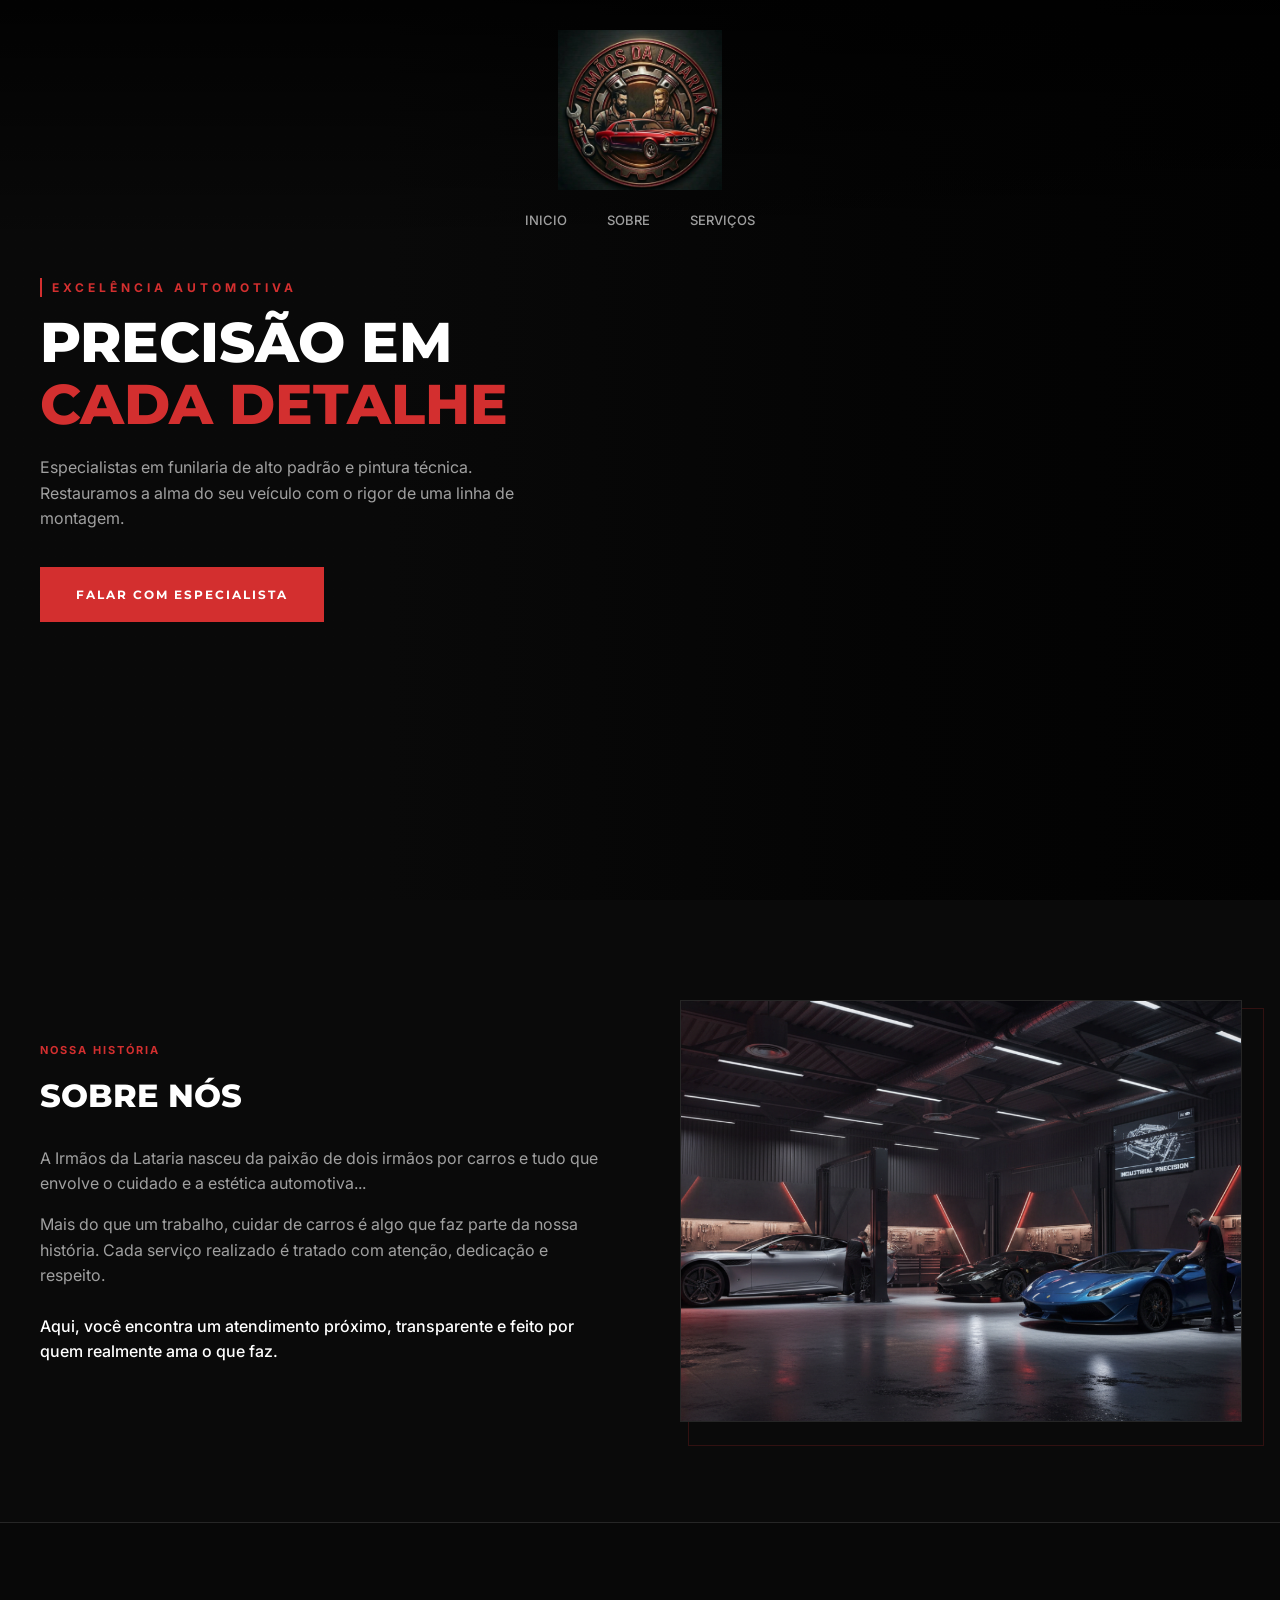
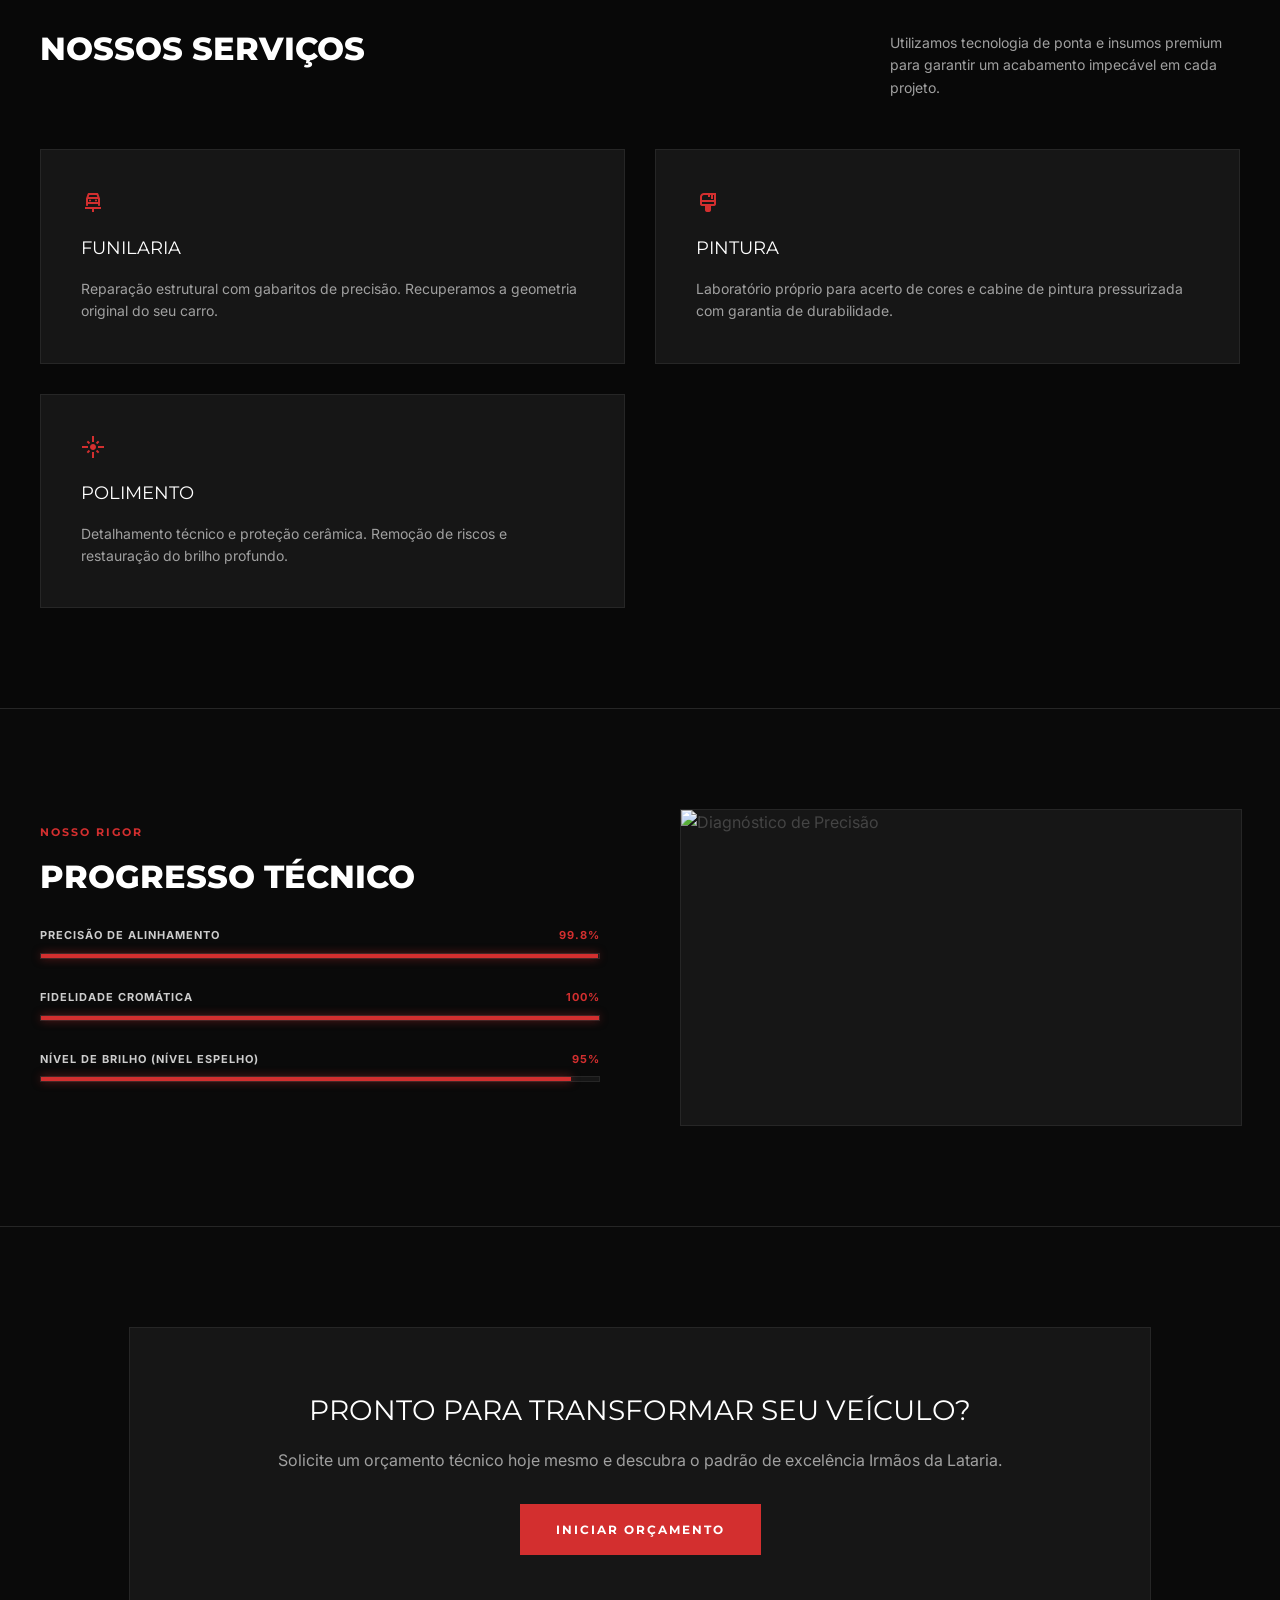
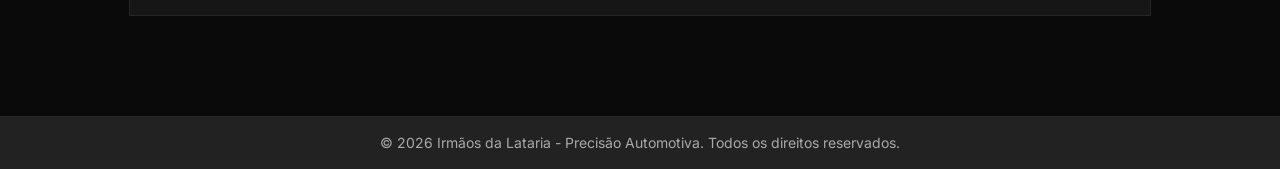
==== commit 0f94151d: "ajustes nas pags" ====
--- a/index.html
+++ b/index.html
@@ -15,16 +15,15 @@
 </head>
 
 <body>
-    <header class="cabecalhoPrincipal">
-        <div class="containerCabecalho">
+    <header class="principal">
+        <div class="comeco">
             <div class="logo">
                 <img src="img/logo.png" alt="Logo Irmãos da Lataria" class="logoImagem">
             </div>
-            <nav class="menuNavegacao">
+            <nav class="menu">
                 <a href="index.html">Inicio</a>
                 <a href="sobre.html">Sobre</a>
                 <a href="servicos.html">Serviços</a>
-                <a href="contato.html">Contato</a>
             </nav>
         </div>
     </header>
--- a/css/style.css
+++ b/css/style.css
@@ -22,8 +22,8 @@
   color: #666;
 }
 
-/*#region pag home */
-.cabecalhoPrincipal {
+/* #region header */
+.principal {
   position: absolute;
   top: 0;
   left: 0;
@@ -32,7 +32,7 @@
   background: linear-gradient(to bottom, rgba(0, 0, 0, 0.8), transparent);
 }
 
-.containerCabecalho {
+.comeco {
   width: 1200px;
   margin: 0 auto;
   padding: 30px 0 15px 0;
@@ -54,12 +54,12 @@
   object-fit: contain;
 }
 
-.menuNavegacao {
+.menu {
   display: flex;
   justify-content: center;
 }
 
-.menuNavegacao a {
+.menu a {
   color: #A0A0A0;
   text-decoration: none;
   text-transform: uppercase;
@@ -69,11 +69,13 @@
   transition: color 0.3s;
 }
 
-.menuNavegacao a:hover {
+.menu a:hover {
   color: #FFFFFF;
 }
 
-/* banner */
+/* #endregion header */
+
+/*#region pag home */
 .secaoBanner {
   position: relative;
   height: 100vh;
@@ -773,6 +775,118 @@
 
 .infraestrutura .agendar button:active {
   transform: scale(0.98);
+}
+/* horario de funcionamento */
+.funcionamento {
+  padding: 20px 10% 60px 10%;
+  background-color: #0b0b0b;
+}
+
+.infoFuncionamento {
+  display: grid;
+  grid-template-columns: repeat(auto-fit, minmax(280px, 1fr));
+  gap: 60px;
+}
+
+.cadInfo h2,
+.endereco h2 {
+  font-size: 1.3rem;
+  color: #ffffff;
+  display: flex;
+  align-items: center;
+  gap: 12px;
+  margin-bottom: 30px;
+  border-bottom: 1px solid #1c1c1e;
+  padding-bottom: 15px;
+}
+
+.cadInfo h2 span,
+.endereco h2 span {
+  color: #ff3b30;
+  font-size: 1.6rem;
+  vertical-align: middle;
+}
+
+.horario {
+  display: flex;
+  flex-direction: column;
+  gap: 18px;
+}
+
+.infoHorario {
+  display: flex;
+  justify-content: space-between;
+  font-size: 0.95rem;
+  border-bottom: 1px dashed #1c1c1e;
+  padding-bottom: 8px;
+}
+
+.infoHorario span:first-child {
+  color: #999999;
+  text-transform: uppercase;
+  font-weight: 600;
+}
+
+.infoHorario span:last-child {
+  color: #ffffff;
+  font-weight: bold;
+}
+
+.infoHorario:last-child span:last-child {
+  color: #ff3b30;
+}
+
+.localizacao {
+  position: relative;
+  width: 100%;
+  border-radius: 6px;
+  overflow: hidden;
+  border: 1px solid #1c1c1e;
+  height: 180px;
+  margin-bottom: 15px;
+}
+
+.imgLocalizacao {
+  width: 100%;
+  height: 100%;
+  object-fit: cover;
+  filter: brightness(0.6) grayscale(0.5);
+}
+
+.localizacao div {
+  position: absolute;
+  top: 50%;
+  left: 50%;
+  transform: translate(-50%, -50%);
+  background-color: rgba(255, 59, 48, 0.2);
+  padding: 10px;
+  border-radius: 50%;
+  display: flex;
+  align-items: center;
+  justify-content: center;
+  border: 1px solid #ff3b30;
+}
+
+.localizacao div span {
+  color: #ff3b30;
+  font-size: 1.8rem;
+}
+
+.infoEndereco {
+  font-style: normal;
+}
+
+.infoEndereco p:first-child {
+  color: #ffffff;
+  font-weight: bold;
+  margin: 0 0 5px 0;
+  font-size: 1rem;
+}
+
+.infoEndereco p:last-child {
+  color: #999999;
+  margin: 0;
+  font-size: 0.9rem;
 }
 
 /* #endregion pag sobre */
@@ -1268,7 +1382,8 @@
   color: #ffffff;
   border-radius: 50%;
   display: flex;
-  align-items: center;  justify-content: center;
+  align-items: center;
+  justify-content: center;
   font-weight: bold;
   z-index: 10;
   box-shadow: 0 0 10px rgba(0, 0, 0, 0.5);
@@ -1384,48 +1499,6 @@
 
 /* #endregion pag serviços */
 
-/* #region contato */
-.contato form {
-  display: flex;
-  flex-direction: column;
-  gap: 15px;
-  background: #f9f9f9;
-  padding: 25px;
-  border-radius: 8px;
-  border: 1px solid #eee;
-}
-
-.contato input,
-.contato textarea {
-  padding: 12px;
-  border: 1px solid #ccc;
-  border-radius: 5px;
-  width: 100%;
-}
-
-.contato button {
-  padding: 12px;
-  background: #e67e22;
-  color: white;
-  border: none;
-  border-radius: 5px;
-  font-weight: bold;
-  cursor: pointer;
-  transition: 0.3s;
-}
-
-.contato button:hover {
-  background: #d35400;
-}
-
-.map {
-  margin-top: 20px;
-  overflow: hidden;
-  border-radius: 8px;
-}
-
-/* #endregion contato */
-
 /* #region footer */
 .contato {
   background-color: #111;
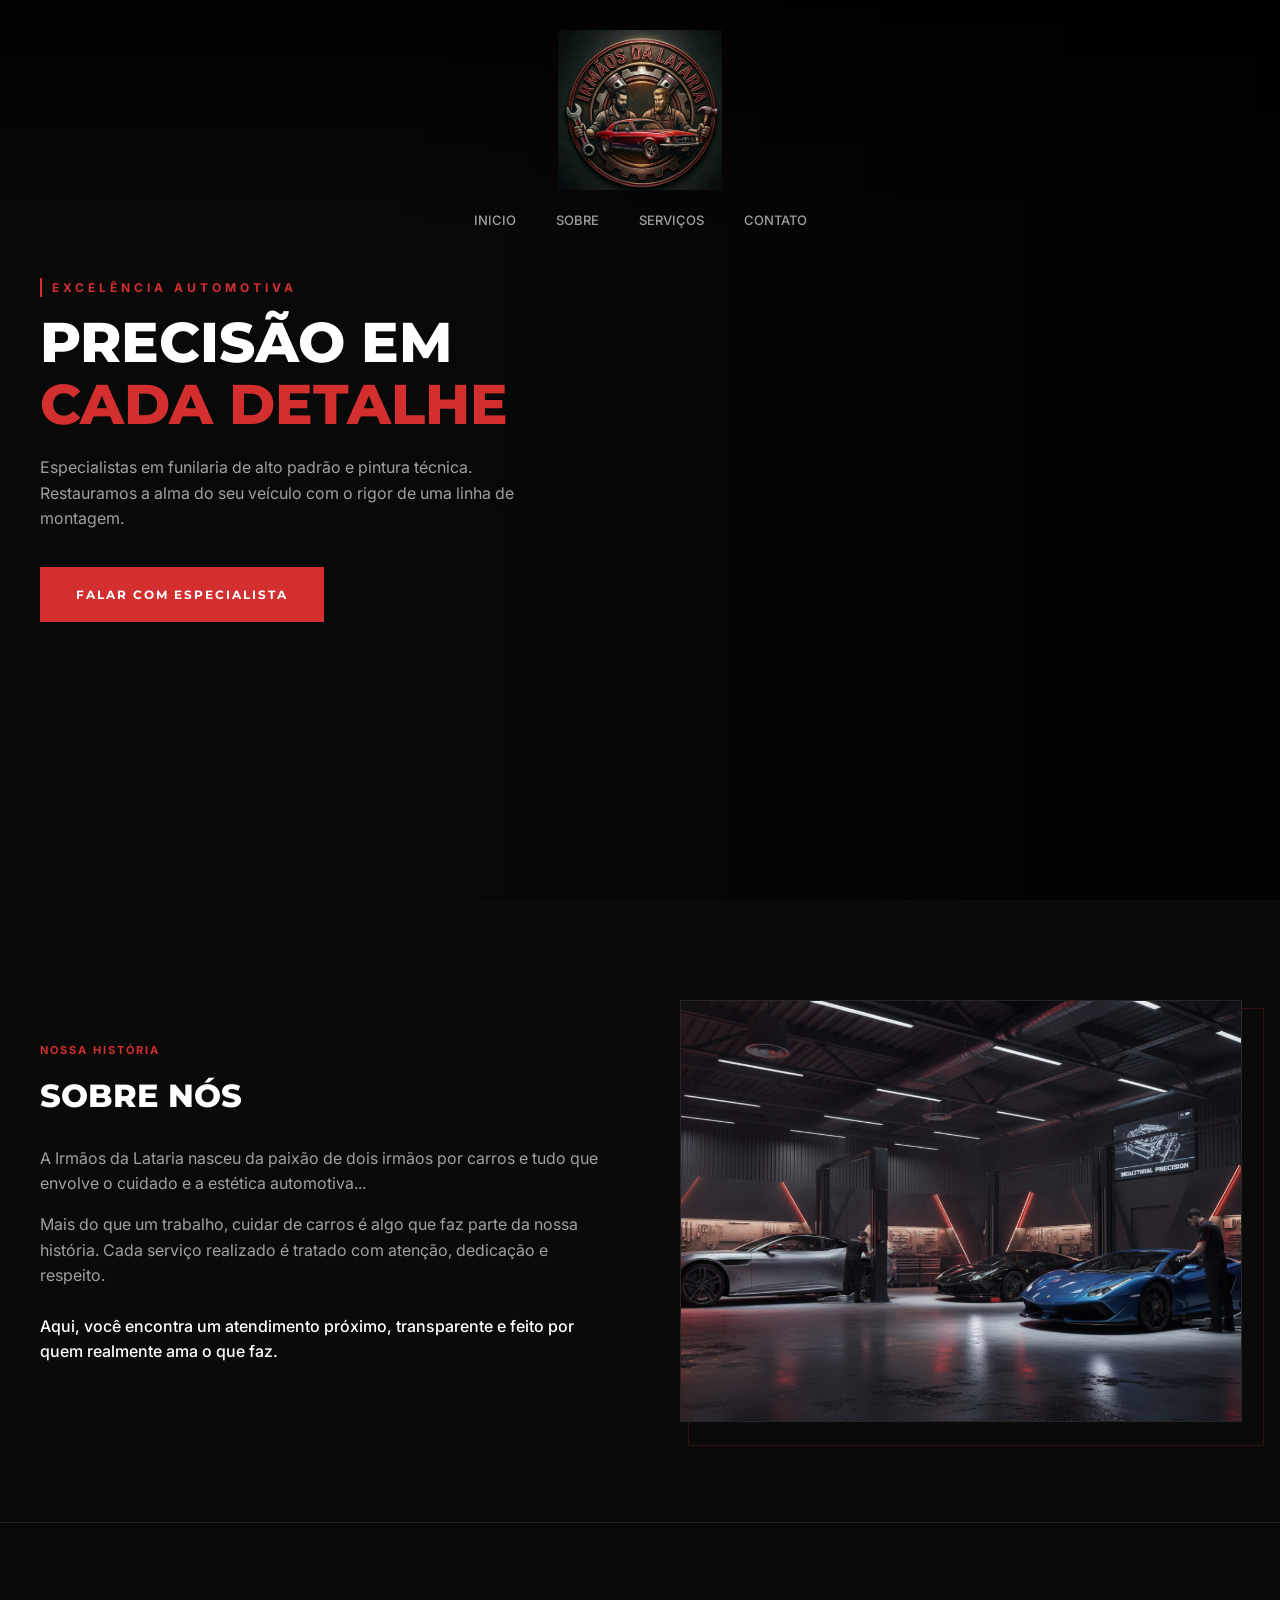
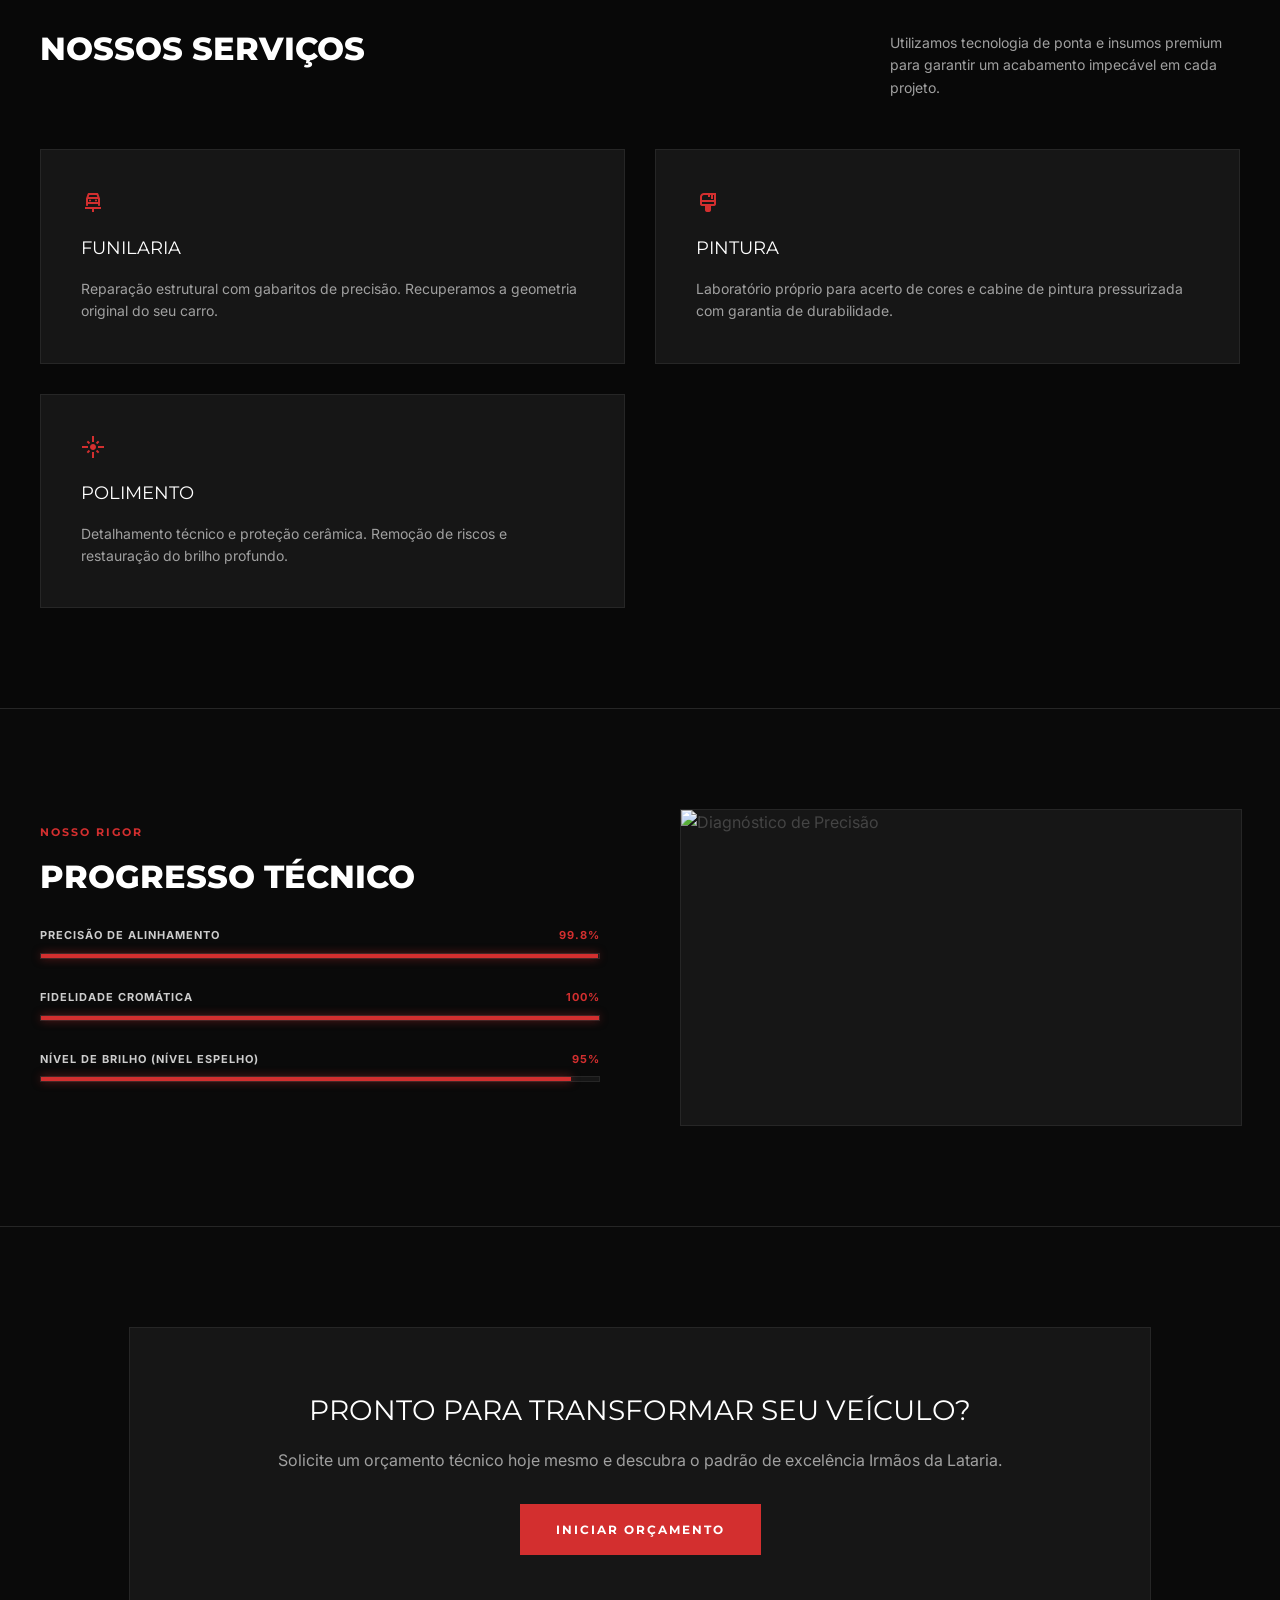
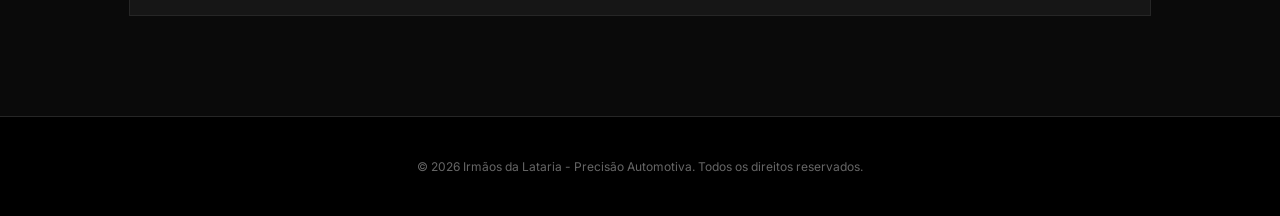
==== commit c556df4b: "pag contato" ====
--- a/index.html
+++ b/index.html
@@ -24,6 +24,7 @@
                 <a href="index.html">Inicio</a>
                 <a href="sobre.html">Sobre</a>
                 <a href="servicos.html">Serviços</a>
+                <a href="contato.html">Contato</a>
             </nav>
         </div>
     </header>
--- a/css/style.css
+++ b/css/style.css
@@ -11,6 +11,68 @@
 .logoTexto,
 .botaoPrincipal {
   font-family: 'Montserrat', sans-serif;
+}
+
+
+/* #region header */
+.principal {
+  position: absolute;
+  top: 0;
+  left: 0;
+  width: 100%;
+  z-index: 100;
+  background: linear-gradient(to bottom, rgba(0, 0, 0, 0.8), transparent);
+}
+
+.comeco {
+  width: 1200px;
+  margin: 0 auto;
+  padding: 30px 0 15px 0;
+  display: flex;
+  flex-direction: column;
+  align-items: center;
+  gap: 20px;
+}
+
+.logo {
+  display: flex;
+  justify-content: center;
+}
+
+.logoImagem {
+  height: 160px;
+  width: auto;
+  display: block;
+  object-fit: contain;
+}
+
+.menu {
+  display: flex;
+  justify-content: center;
+}
+
+.menu a {
+  color: #A0A0A0;
+  text-decoration: none;
+  text-transform: uppercase;
+  font-size: 13px;
+  font-weight: 500;
+  margin: 0 20px;
+  transition: color 0.3s;
+}
+
+.menu a:hover {
+  color: #FFFFFF;
+}
+
+/* #endregion header */
+
+/* #region footer */
+.contato {
+  background-color: #111;
+  color: white;
+  text-align: center;
+  padding: 30px;
 }
 
 footer {
@@ -22,58 +84,7 @@
   color: #666;
 }
 
-/* #region header */
-.principal {
-  position: absolute;
-  top: 0;
-  left: 0;
-  width: 100%;
-  z-index: 100;
-  background: linear-gradient(to bottom, rgba(0, 0, 0, 0.8), transparent);
-}
-
-.comeco {
-  width: 1200px;
-  margin: 0 auto;
-  padding: 30px 0 15px 0;
-  display: flex;
-  flex-direction: column;
-  align-items: center;
-  gap: 20px;
-}
-
-.logo {
-  display: flex;
-  justify-content: center;
-}
-
-.logoImagem {
-  height: 160px;
-  width: auto;
-  display: block;
-  object-fit: contain;
-}
-
-.menu {
-  display: flex;
-  justify-content: center;
-}
-
-.menu a {
-  color: #A0A0A0;
-  text-decoration: none;
-  text-transform: uppercase;
-  font-size: 13px;
-  font-weight: 500;
-  margin: 0 20px;
-  transition: color 0.3s;
-}
-
-.menu a:hover {
-  color: #FFFFFF;
-}
-
-/* #endregion header */
+/* #endregion footer */
 
 /*#region pag home */
 .secaoBanner {
@@ -776,6 +787,7 @@
 .infraestrutura .agendar button:active {
   transform: scale(0.98);
 }
+
 /* horario de funcionamento */
 .funcionamento {
   padding: 20px 10% 60px 10%;
@@ -1499,20 +1511,6 @@
 
 /* #endregion pag serviços */
 
-/* #region footer */
-.contato {
-  background-color: #111;
-  color: white;
-  text-align: center;
-  padding: 30px;
-}
-
-footer {
-  background-color: #222;
-  color: #aaa;
-  text-align: center;
-  padding: 15px;
-  font-size: 14px;
-}
-
-/* #endregion footer */+/* #region pag contato */
+
+/* #endregion pag contato */
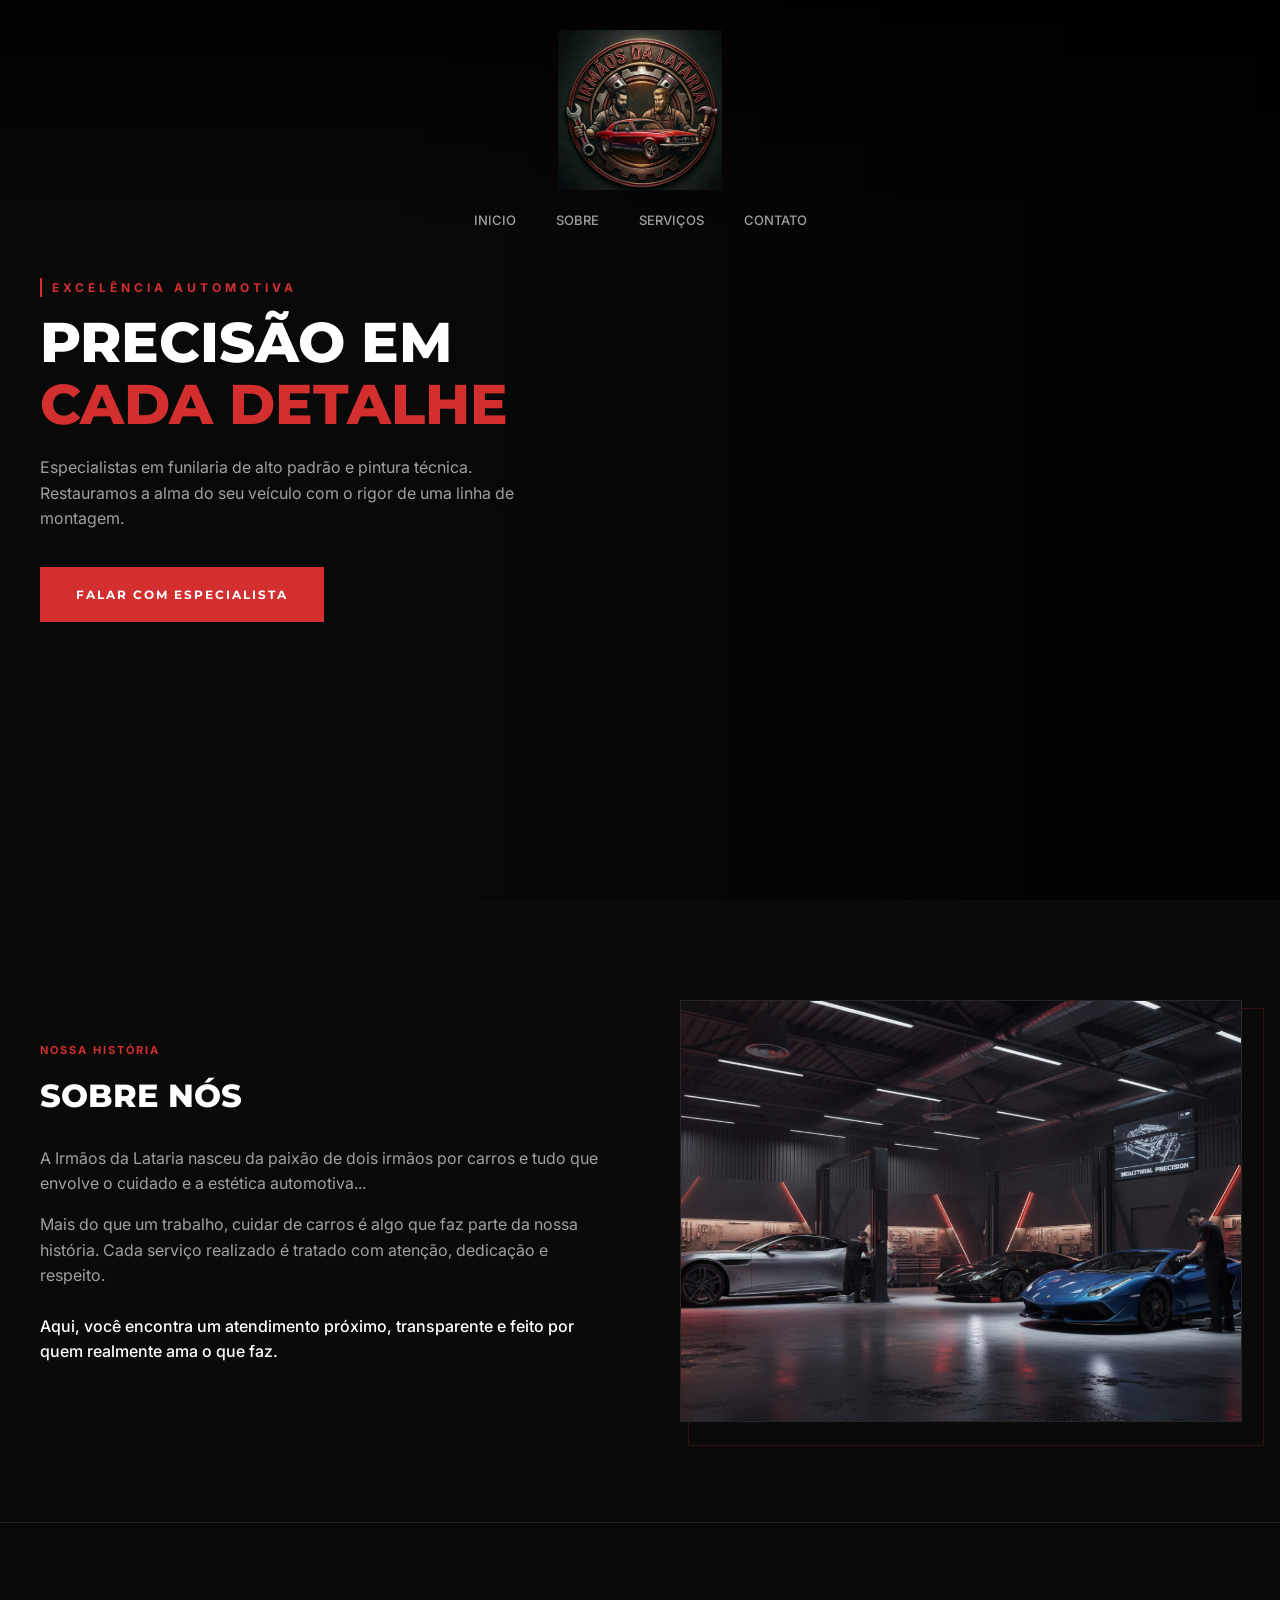
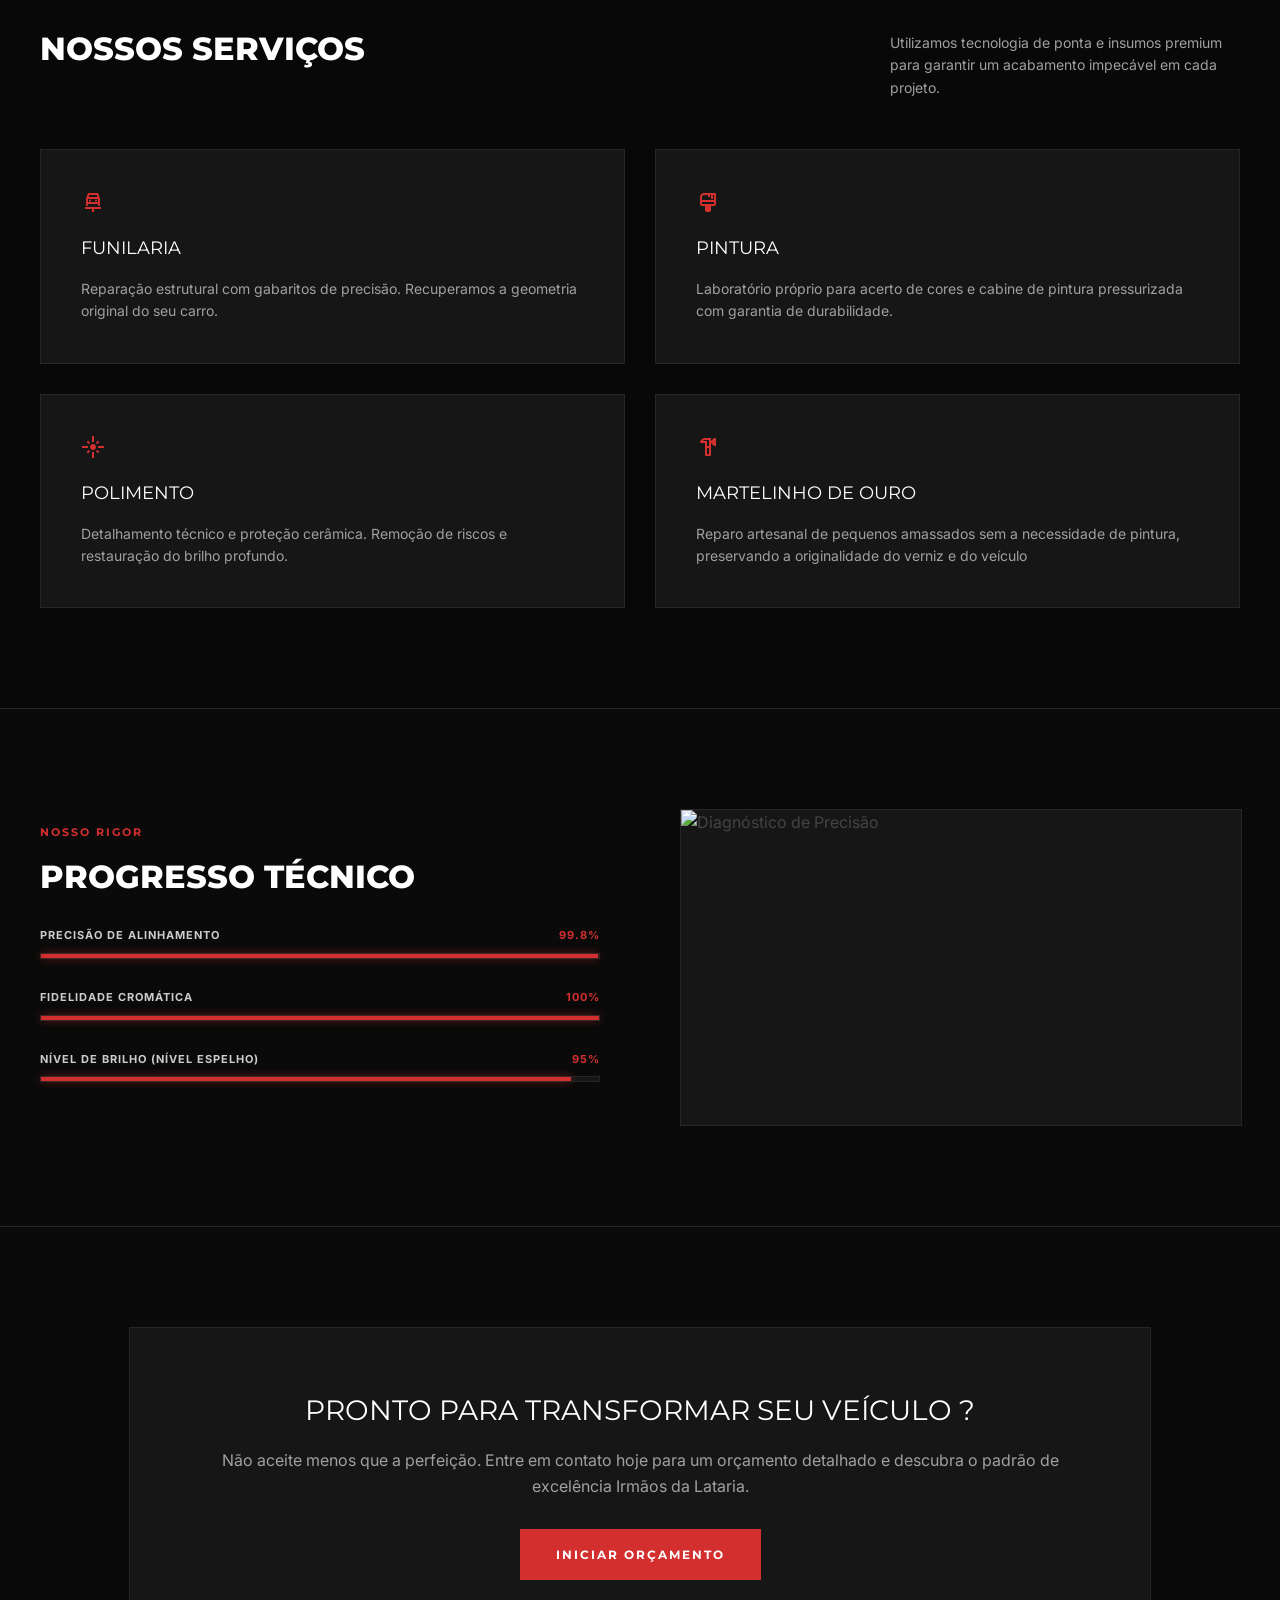
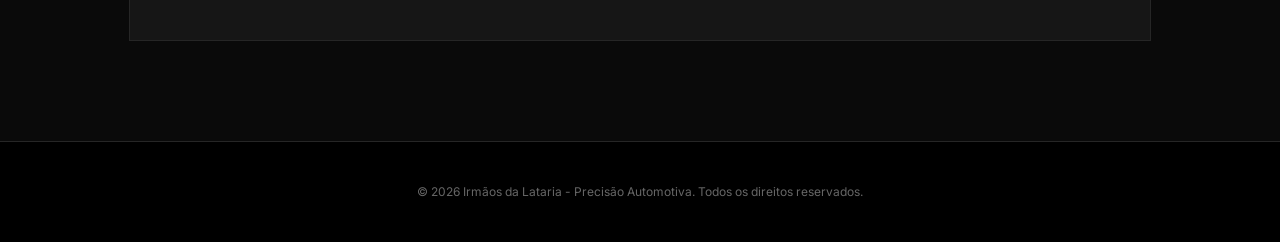
==== commit a9474803: "ajuste iindex" ====
--- a/index.html
+++ b/index.html
@@ -84,6 +84,11 @@
                     <h3>Polimento</h3>
                     <p>Detalhamento técnico e proteção cerâmica. Remoção de riscos e restauração do brilho profundo.</p>
                 </div>
+                <div class="cardServico">
+                    <span class="material-symbols-outlined iconeCard">hardware</span>
+                    <h3>Martelinho de Ouro</h3>
+                    <p>Reparo artesanal de pequenos amassados sem a necessidade de pintura, preservando a originalidade do verniz e do veículo</p>
+                </div>
             </div>
         </div>
     </section>
@@ -136,8 +141,8 @@
 
     <section id="contato" class="secaoChamada">
         <div class="caixaChamada">
-            <h2>Pronto para transformar seu veículo?</h2>
-            <p>Solicite um orçamento técnico hoje mesmo e descubra o padrão de excelência Irmãos da Lataria.</p>
+            <h2>Pronto para transformar seu veículo ?</h2>
+            <p>Não aceite menos que a perfeição. Entre em contato hoje para um orçamento detalhado e descubra o padrão de excelência Irmãos da Lataria.</p>
             <button id="botaoOrcamento" class="botaoPrincipal">Iniciar Orçamento</button>
         </div>
     </section>
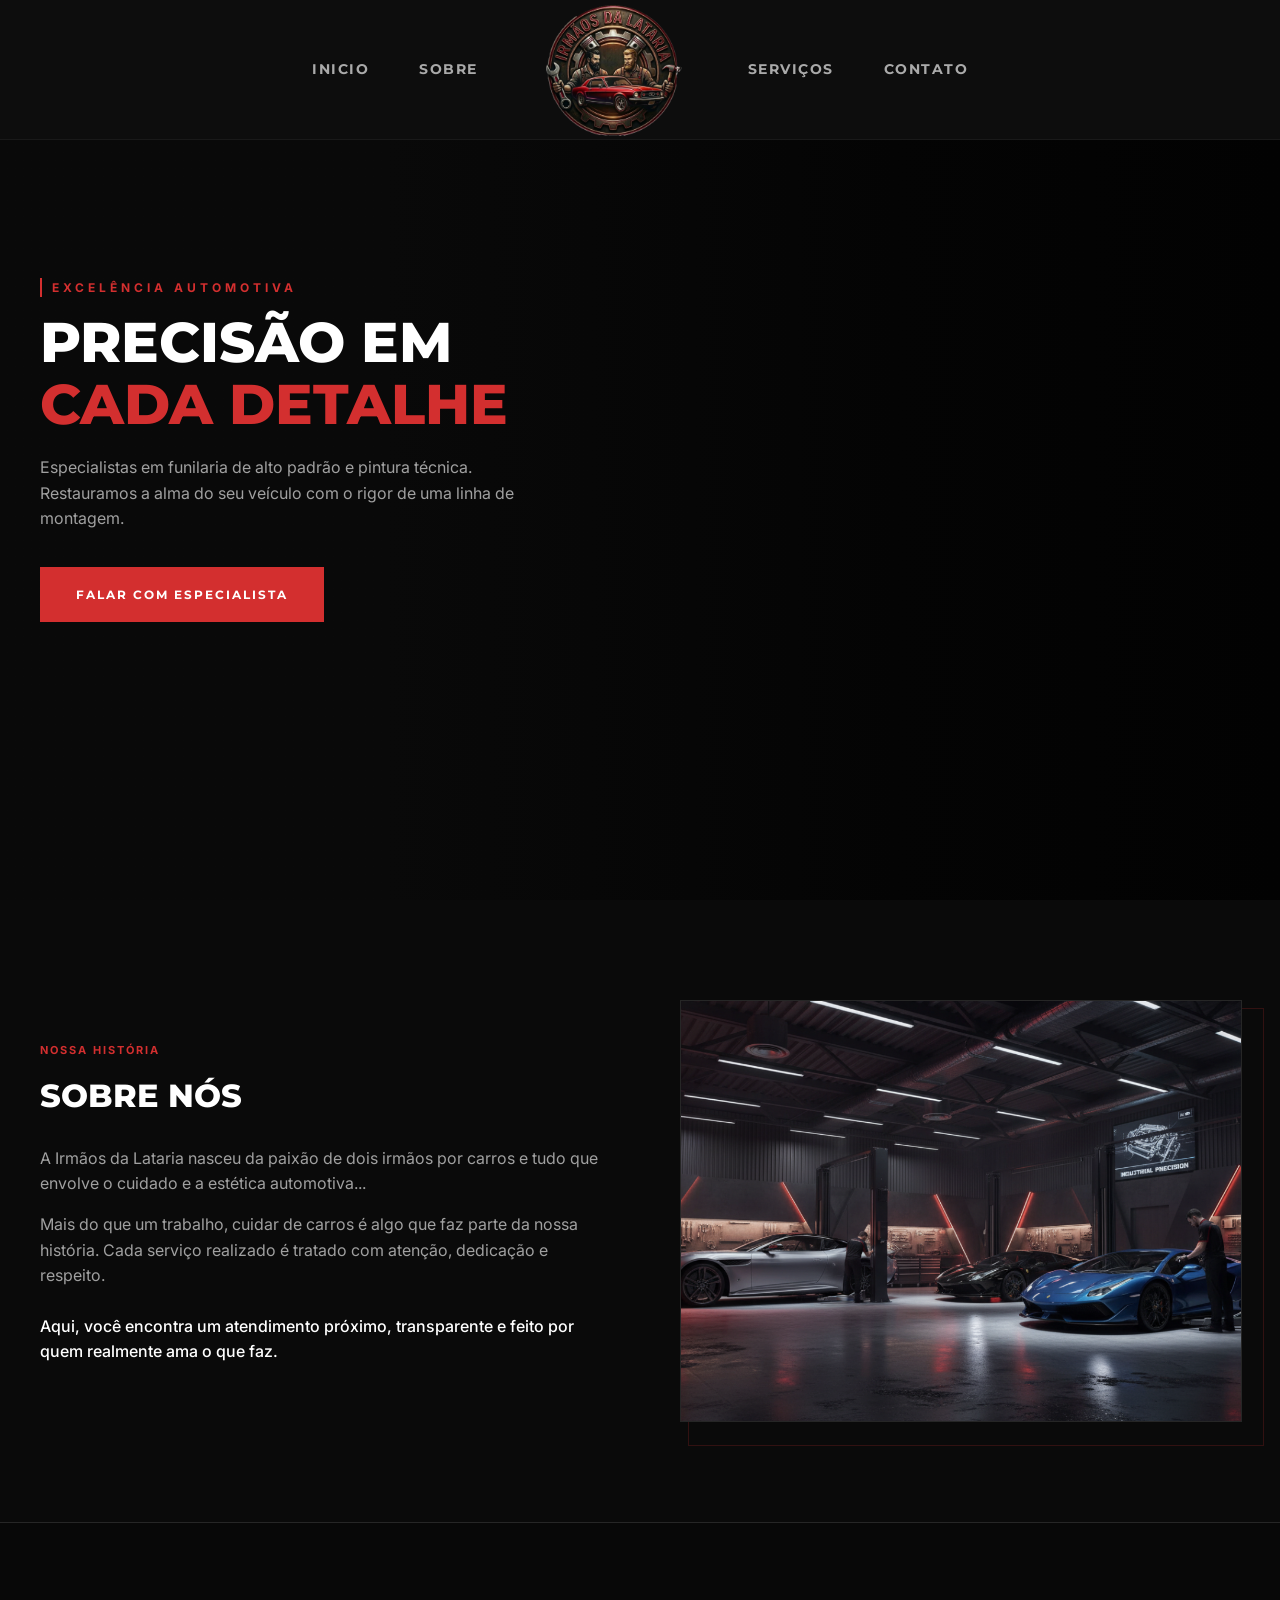
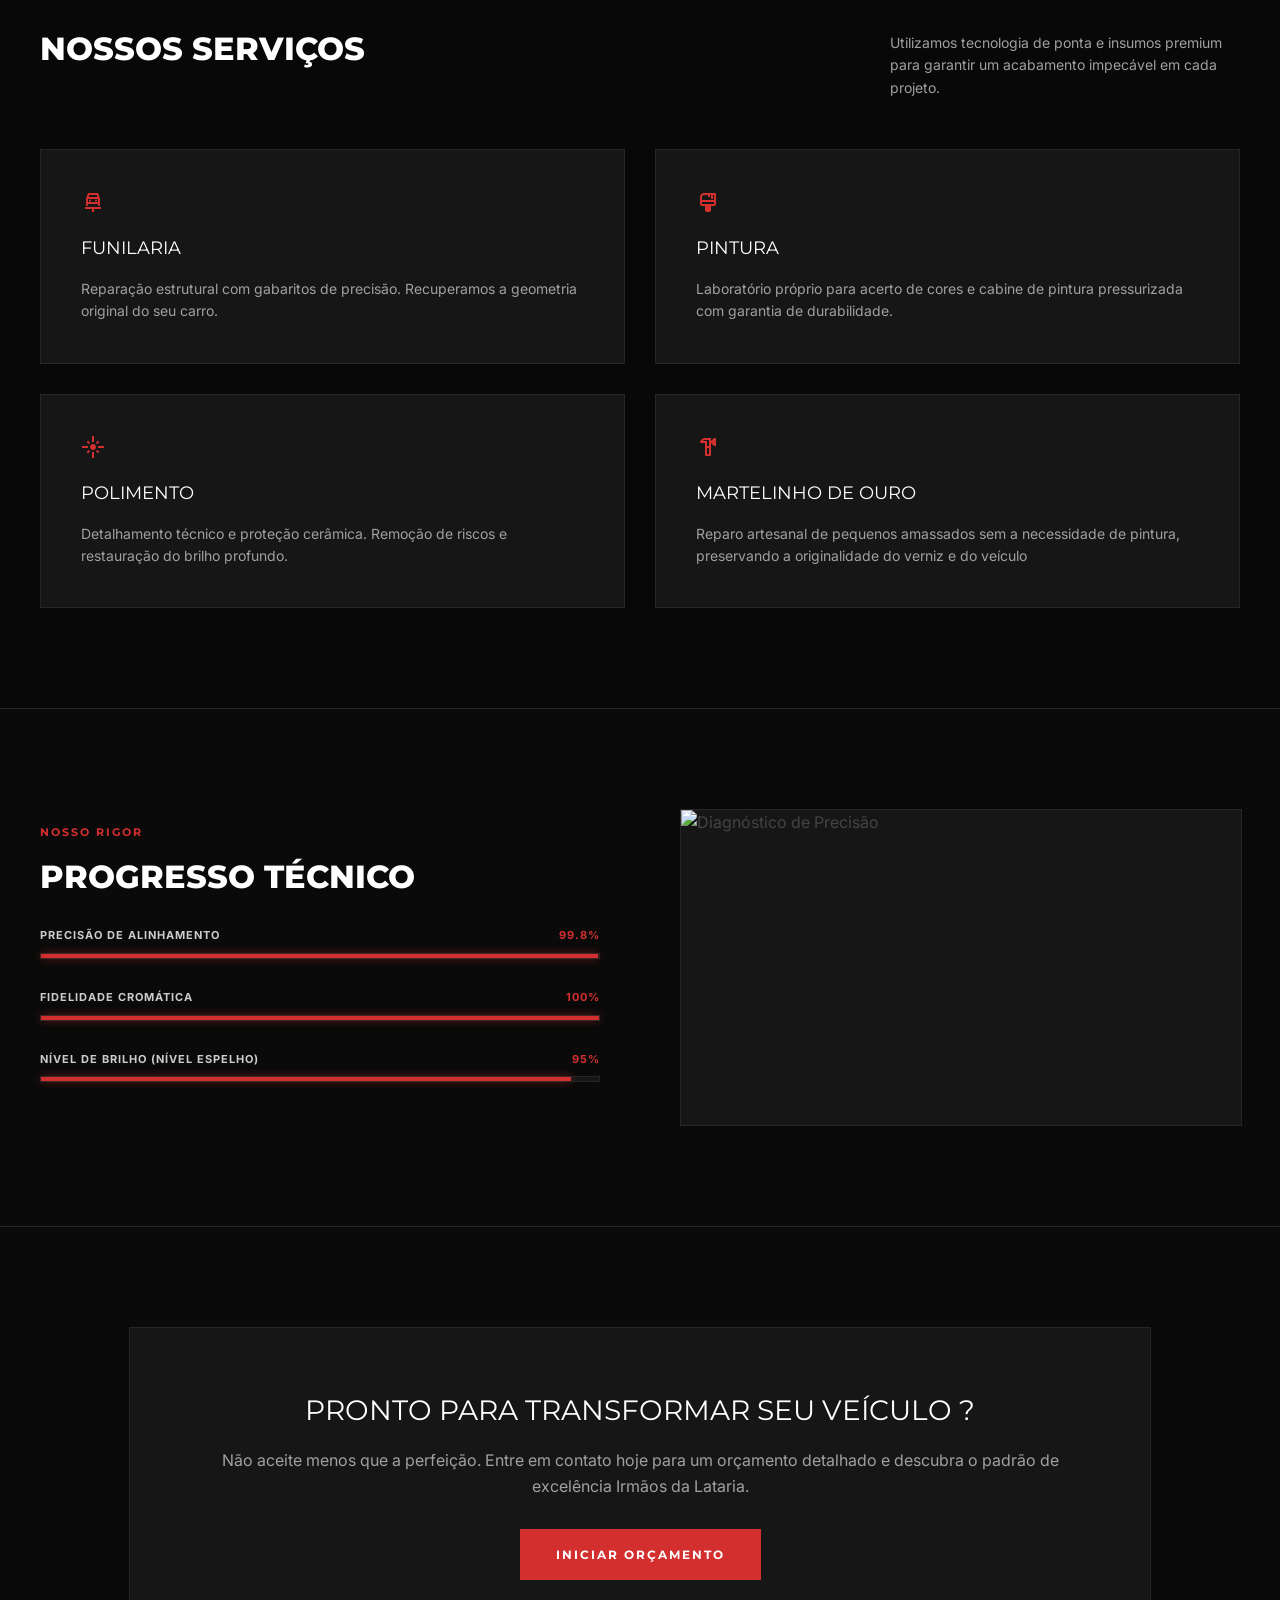
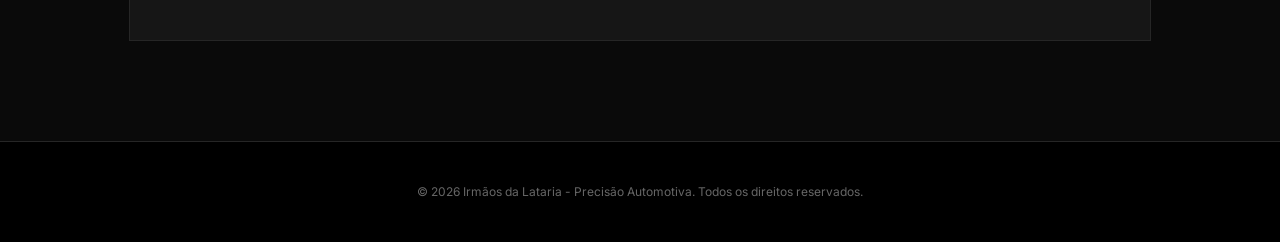
==== commit 2bc3ccdf: "front pronto" ====
--- a/index.html
+++ b/index.html
@@ -15,14 +15,14 @@
 </head>
 
 <body>
-    <header class="principal">
+    <header>
         <div class="comeco">
-            <div class="logo">
-                <img src="img/logo.png" alt="Logo Irmãos da Lataria" class="logoImagem">
-            </div>
             <nav class="menu">
                 <a href="index.html">Inicio</a>
                 <a href="sobre.html">Sobre</a>
+                <div class="logo">
+                    <img src="img/logo.png" alt="Logo Irmãos da Lataria" class="logoImg">
+                </div>
                 <a href="servicos.html">Serviços</a>
                 <a href="contato.html">Contato</a>
             </nav>
--- a/css/style.css
+++ b/css/style.css
@@ -15,54 +15,100 @@
 
 
 /* #region header */
-.principal {
-  position: absolute;
+header {
+  position: fixed;
   top: 0;
   left: 0;
   width: 100%;
-  z-index: 100;
-  background: linear-gradient(to bottom, rgba(0, 0, 0, 0.8), transparent);
+  height: 140px;
+  z-index: 9999;
+  background-color: #0d0d0d;
+  border-bottom: 1px solid rgba(255, 255, 255, 0.05);
+  box-sizing: border-box;
+  display: flex;
+  align-items: center;
 }
 
 .comeco {
-  width: 1200px;
+  max-width: 1200px;
+  width: 100%;
   margin: 0 auto;
-  padding: 30px 0 15px 0;
-  display: flex;
-  flex-direction: column;
-  align-items: center;
-  gap: 20px;
+  padding: 0 20px;
+  box-sizing: border-box;
+}
+
+.menu {
+  display: flex;
+  align-items: center;
+  justify-content: center;
+  width: 100%;
+  gap: 50px;
+}
+
+.menu a {
+  font-family: 'Montserrat', sans-serif;
+  color: #aaaaaa;
+  text-decoration: none;
+  font-size: 14px;
+  font-weight: 700;
+  text-transform: uppercase;
+  letter-spacing: 1.5px;
+  padding: 10px 0;
+  transition: color 0.2s ease;
+  position: relative;
 }
 
 .logo {
   display: flex;
+  align-items: center;
   justify-content: center;
-}
-
-.logoImagem {
-  height: 160px;
-  width: auto;
+  width: 140px;
+  height: 120px;
+  flex-shrink: 0;
+  margin: 0 15px;
+  order: 3;
+}
+
+.logoImg {
+  width: 100%;
+  /* height: 100%; */
+  object-fit: contain;
   display: block;
-  object-fit: contain;
-}
-
-.menu {
-  display: flex;
-  justify-content: center;
-}
-
-.menu a {
-  color: #A0A0A0;
-  text-decoration: none;
-  text-transform: uppercase;
-  font-size: 13px;
-  font-weight: 500;
-  margin: 0 20px;
-  transition: color 0.3s;
+}
+
+.menu a[href="index.html"] {
+  order: 1;
+}
+
+.menu a[href="sobre.html"] {
+  order: 2;
+}
+
+.menu a[href="servicos.html"] {
+  order: 4;
+}
+
+.menu a[href="contato.html"] {
+  order: 5;
 }
 
 .menu a:hover {
-  color: #FFFFFF;
+  color: #ffffff;
+}
+
+.menu a::after {
+  content: '';
+  position: absolute;
+  bottom: 0;
+  left: 0;
+  width: 0;
+  height: 2px;
+  background-color: #e53935;
+  transition: width 0.2s ease;
+}
+
+.menu a:hover::after {
+  width: 100%;
 }
 
 /* #endregion header */
@@ -440,11 +486,13 @@
 /* ---Intro --- */
 .intro {
   position: relative;
-  padding-top: 70px;
-  height: 80vh;
-  min-height: 500px;
+  margin-top: 140px;
+  height: calc(90vh - 140px);
+  min-height: 580px;
   display: flex;
   align-items: flex-end;
+  padding-bottom: 50px;
+  box-sizing: border-box;
 }
 
 .banner {
@@ -458,8 +506,10 @@
   width: 100%;
   height: 100%;
   object-fit: cover;
+  object-position: center 22%;
   filter: brightness(0.4) grayscale(0.2);
 }
+
 
 .filtro {
   position: absolute;
@@ -786,119 +836,6 @@
 
 .infraestrutura .agendar button:active {
   transform: scale(0.98);
-}
-
-/* horario de funcionamento */
-.funcionamento {
-  padding: 20px 10% 60px 10%;
-  background-color: #0b0b0b;
-}
-
-.infoFuncionamento {
-  display: grid;
-  grid-template-columns: repeat(auto-fit, minmax(280px, 1fr));
-  gap: 60px;
-}
-
-.cadInfo h2,
-.endereco h2 {
-  font-size: 1.3rem;
-  color: #ffffff;
-  display: flex;
-  align-items: center;
-  gap: 12px;
-  margin-bottom: 30px;
-  border-bottom: 1px solid #1c1c1e;
-  padding-bottom: 15px;
-}
-
-.cadInfo h2 span,
-.endereco h2 span {
-  color: #ff3b30;
-  font-size: 1.6rem;
-  vertical-align: middle;
-}
-
-.horario {
-  display: flex;
-  flex-direction: column;
-  gap: 18px;
-}
-
-.infoHorario {
-  display: flex;
-  justify-content: space-between;
-  font-size: 0.95rem;
-  border-bottom: 1px dashed #1c1c1e;
-  padding-bottom: 8px;
-}
-
-.infoHorario span:first-child {
-  color: #999999;
-  text-transform: uppercase;
-  font-weight: 600;
-}
-
-.infoHorario span:last-child {
-  color: #ffffff;
-  font-weight: bold;
-}
-
-.infoHorario:last-child span:last-child {
-  color: #ff3b30;
-}
-
-.localizacao {
-  position: relative;
-  width: 100%;
-  border-radius: 6px;
-  overflow: hidden;
-  border: 1px solid #1c1c1e;
-  height: 180px;
-  margin-bottom: 15px;
-}
-
-.imgLocalizacao {
-  width: 100%;
-  height: 100%;
-  object-fit: cover;
-  filter: brightness(0.6) grayscale(0.5);
-}
-
-.localizacao div {
-  position: absolute;
-  top: 50%;
-  left: 50%;
-  transform: translate(-50%, -50%);
-  background-color: rgba(255, 59, 48, 0.2);
-  padding: 10px;
-  border-radius: 50%;
-  display: flex;
-  align-items: center;
-  justify-content: center;
-  border: 1px solid #ff3b30;
-}
-
-.localizacao div span {
-  color: #ff3b30;
-  font-size: 1.8rem;
-}
-
-.infoEndereco {
-  font-style: normal;
-}
-
-.infoEndereco p:first-child {
-  color: #ffffff;
-  font-weight: bold;
-  margin: 0 0 5px 0;
-  font-size: 1rem;
-}
-
-.infoEndereco p:last-child {
-  color: #999999;
-  margin: 0;
-  font-size: 0.9rem;
 }
 
 /* #endregion pag sobre */
@@ -1513,4 +1450,349 @@
 
 /* #region pag contato */
 
+.bannerContato {
+  position: relative;
+  height: 55vh;
+  min-height: 450px;
+  display: flex;
+  align-items: flex-end;
+  padding-bottom: 60px;
+  overflow: hidden;
+  background-color: #131313;
+}
+
+.bannerContato img {
+  position: absolute;
+  inset: 0;
+  width: 100%;
+  height: 100%;
+  object-fit: cover;
+  z-index: 0;
+  filter: brightness(0.55) contrast(1.05);
+}
+
+.bannerContato::after {
+  content: '';
+  position: absolute;
+  inset: 0;
+  background: linear-gradient(to top, rgba(19, 19, 19, 0.85) 0%, rgba(19, 19, 19, 0.2) 100%);
+  z-index: 1;
+}
+
+.cardContato {
+  max-width: 1200px;
+  margin: 0 auto;
+  padding: 0 20px;
+  width: 100%;
+  position: relative;
+  z-index: 2;
+}
+
+.infoContato {
+  max-width: 600px;
+}
+
+.infoContato h3 {
+  font-family: 'Montserrat', sans-serif;
+  font-size: 38px;
+  font-weight: 700;
+  color: #ffffff;
+  margin: 0 0 15px 0;
+  letter-spacing: 0px;
+  display: flex;
+  align-items: center;
+  gap: 15px;
+}
+
+.infoContato h3::before {
+  content: '';
+  display: inline-block;
+  width: 35px;
+  height: 3px;
+  background-color: #e53935;
+}
+
+.infoContato p {
+  color: #cccccc;
+  font-size: 14px;
+  line-height: 1.6;
+  margin: 0;
+}
+
+.formContato {
+  max-width: 800px;
+  margin: 80px auto;
+  padding: 40px;
+  background-color: #161616;
+  border: 1px solid rgba(255, 255, 255, 0.05);
+  border-radius: 6px;
+}
+
+.formContato h2 {
+  font-family: 'Montserrat', sans-serif;
+  font-size: 22px;
+  font-weight: 700;
+  color: #ffffff;
+  text-transform: uppercase;
+  margin: 0 0 35px 0;
+  display: flex;
+  align-items: center;
+  gap: 10px;
+  letter-spacing: 0.5px;
+}
+
+.formContato h2 span {
+  font-family: 'Material Symbols Outlined';
+  color: #e53935;
+  font-size: 26px;
+}
+
+.nome {
+  display: grid;
+  grid-template-columns: 1fr 1fr;
+  gap: 25px;
+  margin-bottom: 25px;
+}
+
+.space-y-2,
+.marca,
+.mens {
+  display: flex;
+  flex-direction: column;
+  gap: 8px;
+}
+
+.mens {
+  margin-bottom: 35px;
+}
+
+.formContato label {
+  font-family: 'Montserrat', sans-serif;
+  font-size: 12px;
+  font-weight: 700;
+  color: #aaaaaa;
+  text-transform: uppercase;
+  letter-spacing: 0.5px;
+}
+
+.formContato input,
+.formContato textarea {
+  background-color: #111111;
+  border: 1px solid rgba(255, 255, 255, 0.1);
+  color: #ffffff;
+  padding: 14px 18px;
+  font-family: 'Inter', sans-serif;
+  font-size: 14px;
+  border-radius: 4px;
+  transition: border-color 0.2s ease, box-shadow 0.2s ease;
+  width: 100%;
+  box-sizing: border-box;
+}
+
+.formContato input::placeholder,
+.formContato textarea::placeholder {
+  color: #555555;
+}
+
+.formContato input:focus,
+.formContato textarea:focus {
+  outline: none;
+  border-color: #e53935;
+  box-shadow: 0 0 8px rgba(229, 57, 53, 0.15);
+}
+
+.whats {
+  background-color: #111111;
+  padding: 25px;
+  border-radius: 4px;
+  text-align: center;
+  cursor: pointer;
+  transition: background-color 0.2s ease, border-color 0.2s ease;
+  display: flex;
+  flex-direction: column;
+  align-items: center;
+  justify-content: center;
+}
+
+.whats:hover {
+  background-color: rgba(255, 255, 255, 0.05);
+}
+
+.svg-whats {
+  width: 32px;
+  height: 32px;
+  fill: #009b12;
+  margin-bottom: 12px;
+  transition: transform 0.2s ease;
+}
+
+.whats:hover .svg-whats {
+  transform: scale(1.05);
+}
+
+.whats p:first-of-type {
+  font-family: 'Montserrat', sans-serif;
+  font-size: 11px;
+  font-weight: 800;
+  color: #06781f;
+  text-transform: uppercase;
+  letter-spacing: 1.5px;
+  margin: 0 0 4px 0;
+}
+
+.whats p:last-of-type {
+  font-family: 'Montserrat', sans-serif;
+  font-size: 15px;
+  font-weight: 700;
+  color: #ffffff;
+  margin: 0;
+}
+
+.localizacao {
+  max-width: 1200px;
+  margin: 0 auto;
+  padding: 0 20px 100px 20px;
+  text-align: center;
+}
+
+.localizacao h2 {
+  font-family: 'Montserrat', sans-serif;
+  font-size: 24px;
+  text-transform: uppercase;
+  font-weight: 700;
+  letter-spacing: 1px;
+  margin: 0 0 15px 0;
+  color: #ffffff;
+}
+
+.localizacao h2::after {
+  content: '';
+  display: block;
+  width: 60px;
+  height: 2px;
+  background-color: #e53935;
+  margin: 15px auto 0 auto;
+}
+
+.localizacao p {
+  color: #aaaaaa;
+  max-width: 750px;
+  margin: 0 auto;
+  line-height: 1.6;
+  font-size: 14px;
+}
+
+/* horario de funcionamento */
+.funcionamento {
+  padding: 20px 10% 60px 10%;
+  background-color: #0b0b0b;
+}
+
+.infoFuncionamento {
+  display: grid;
+  grid-template-columns: repeat(auto-fit, minmax(280px, 1fr));
+  gap: 60px;
+}
+
+.cadInfo h2,
+.endereco h2 {
+  font-size: 1.3rem;
+  color: #ffffff;
+  display: flex;
+  align-items: center;
+  gap: 12px;
+  margin-bottom: 30px;
+  border-bottom: 1px solid #1c1c1e;
+  padding-bottom: 15px;
+}
+
+.cadInfo h2 span,
+.endereco h2 span {
+  color: #ff3b30;
+  font-size: 1.6rem;
+  vertical-align: middle;
+}
+
+.horario {
+  display: flex;
+  flex-direction: column;
+  gap: 18px;
+}
+
+.infoHorario {
+  display: flex;
+  justify-content: space-between;
+  font-size: 0.95rem;
+  border-bottom: 1px dashed #1c1c1e;
+  padding-bottom: 8px;
+}
+
+.infoHorario span:first-child {
+  color: #999999;
+  text-transform: uppercase;
+  font-weight: 600;
+}
+
+.infoHorario span:last-child {
+  color: #ffffff;
+  font-weight: bold;
+}
+
+.infoHorario:last-child span:last-child {
+  color: #ff3b30;
+}
+
+.localizacao {
+  position: relative;
+  width: 100%;
+  border-radius: 6px;
+  overflow: hidden;
+  border: 1px solid #1c1c1e;
+  height: 180px;
+  margin-bottom: 15px;
+}
+
+.imgLocalizacao {
+  width: 100%;
+  height: 100%;
+  object-fit: cover;
+  filter: brightness(0.6) grayscale(0.5);
+}
+
+.localizacao div {
+  position: absolute;
+  top: 50%;
+  left: 50%;
+  transform: translate(-50%, -50%);
+  background-color: rgba(255, 59, 48, 0.2);
+  padding: 10px;
+  border-radius: 50%;
+  display: flex;
+  align-items: center;
+  justify-content: center;
+  border: 1px solid #ff3b30;
+}
+
+.localizacao div span {
+  color: #ff3b30;
+  font-size: 1.8rem;
+}
+
+.infoEndereco {
+  font-style: normal;
+}
+
+.infoEndereco p:first-child {
+  color: #ffffff;
+  font-weight: bold;
+  margin: 0 0 5px 0;
+  font-size: 1rem;
+}
+
+.infoEndereco p:last-child {
+  color: #999999;
+  margin: 0;
+  font-size: 0.9rem;
+}
+
 /* #endregion pag contato */
